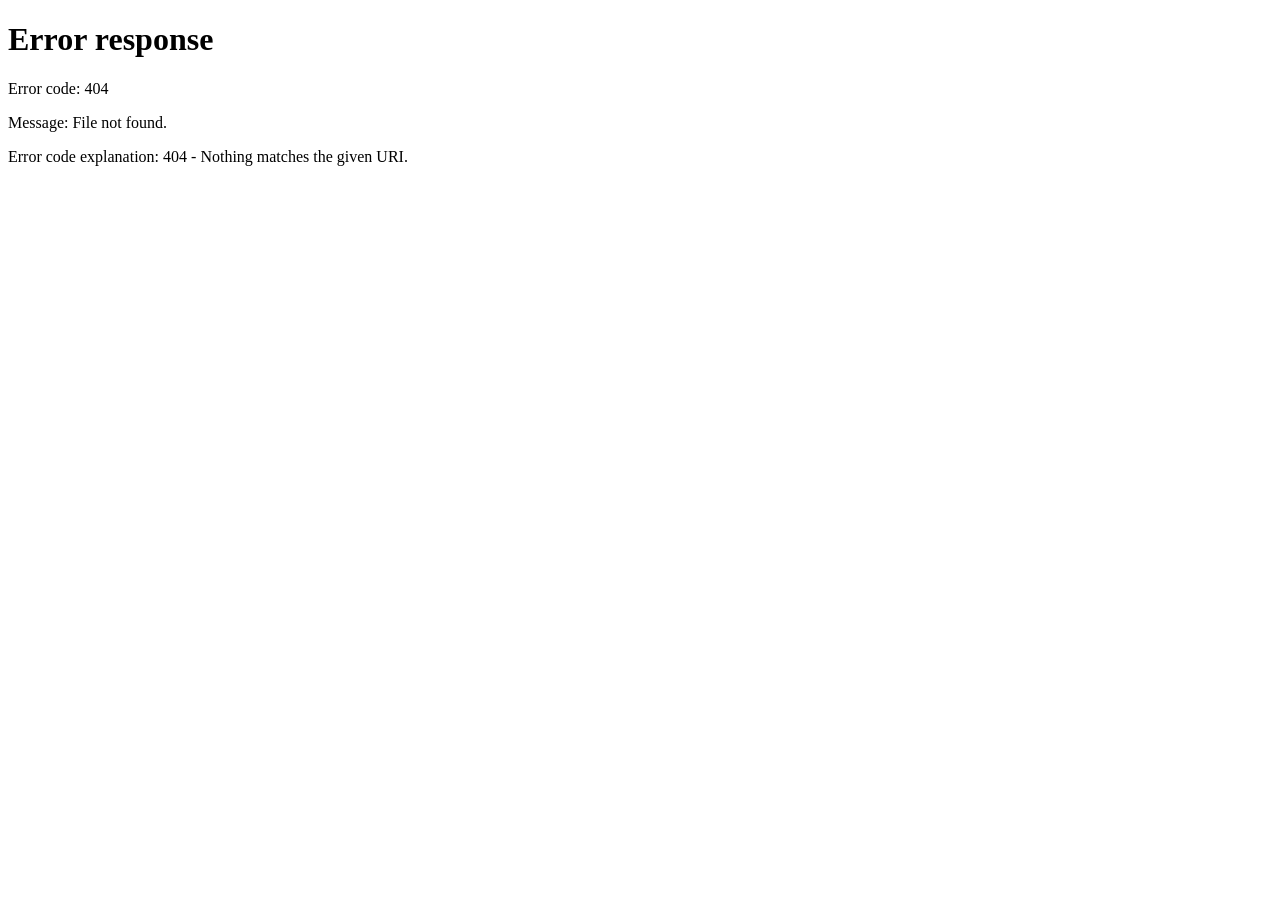
==== resume_optimizer/static/index.html @ 6f5796a1 "初始提交：智简历 · AI 简历优化系统 - FastAPI + MySQL 后端，MiMo/智谱GLM/Ollama 多模型协作 - 简历解析（Word/PDF/OCR）、AI 内容优化、Word " ====
<!DOCTYPE html>
<html lang="zh-CN">
<head>
<meta charset="UTF-8">
<meta name="viewport" content="width=device-width, initial-scale=1.0">
<title>简历星球 - AI 简历优化</title>
<style>
  * { margin: 0; padding: 0; box-sizing: border-box; }
  :root {
    --grad-main: linear-gradient(135deg, #5B5CFF, #9B59B6);
    --grad-blue: linear-gradient(135deg, #4F8DFF, #5B5CFF);
    --accent: #FFA500;
    --bg: #F7F9FC;
    --ink: #1F2933;
    --gray: #6B7280;
    --line: #E8ECF3;
    --card: #FFFFFF;
    --radius: 18px;
  }
  html { scroll-behavior: smooth; }
  body {
    font-family: "Microsoft YaHei", "PingFang SC", "Helvetica Neue", Arial, sans-serif;
    background: linear-gradient(180deg, #F1EEFF 0%, var(--bg) 420px);
    color: var(--ink);
    min-height: 100vh;
  }

  /* ── 背景装饰 ── */
  .bg-decor { position: fixed; inset: 0; z-index: -1; overflow: hidden; pointer-events: none; }
  .blob { position: absolute; border-radius: 50%; filter: blur(70px); opacity: .45; }
  .blob-1 { width: 420px; height: 420px; background: radial-gradient(circle, #FFC66B, transparent 70%); top: -140px; right: -80px; }
  .blob-2 { width: 380px; height: 380px; background: radial-gradient(circle, #B39DFF, transparent 70%); top: 120px; left: -140px; }
  .blob-3 { width: 260px; height: 260px; background: radial-gradient(circle, #7FD4FF, transparent 70%); bottom: 120px; right: 8%; }

  /* ── 顶部导航 ── */
  .navbar { position: sticky; top: 0; z-index: 100; background: rgba(255,255,255,.88); backdrop-filter: blur(14px); border-bottom: 1px solid rgba(232,236,243,.8); }
  .nav-inner { max-width: 1120px; margin: 0 auto; display: flex; align-items: center; justify-content: space-between; padding: 12px 20px; gap: 12px; }
  .logo { display: flex; align-items: center; gap: 11px; text-decoration: none; }
  .logo-mark { width: 42px; height: 42px; border-radius: 14px; background: var(--grad-main); display: flex; align-items: center; justify-content: center; color: #fff; box-shadow: 0 6px 14px rgba(91,92,255,.35); }
  .logo-mark svg { width: 24px; height: 24px; }
  .logo-name { font-size: 19px; font-weight: 800; letter-spacing: 1px; background: var(--grad-main); -webkit-background-clip: text; background-clip: text; -webkit-text-fill-color: transparent; line-height: 1.1; }
  .logo-tag { font-size: 11px; color: var(--gray); }
  .nav-menu { display: flex; gap: 6px; }
  .nav-menu a { text-decoration: none; color: var(--gray); font-size: 14px; font-weight: 500; padding: 8px 13px; border-radius: 999px; transition: .2s; }
  .nav-menu a:hover { color: #5B5CFF; background: #F0EFFF; }
  .nav-actions { display: flex; align-items: center; gap: 10px; }
  .btn-primary { display: inline-flex; align-items: center; gap: 8px; background: var(--grad-main); color: #fff; border: none; border-radius: 999px; padding: 11px 22px; font-size: 14px; font-weight: 700; cursor: pointer; box-shadow: 0 6px 16px rgba(91,92,255,.32); transition: all .2s; font-family: inherit; }
  .btn-primary:hover { transform: translateY(-1px); box-shadow: 0 10px 22px rgba(91,92,255,.4); }
  .btn-primary:disabled { background: #C8C9E8; box-shadow: none; cursor: not-allowed; transform: none; }
  .btn-primary svg { width: 17px; height: 17px; }
  .btn-soft { display: inline-flex; align-items: center; gap: 7px; background: #fff; color: var(--ink); border: 1px solid var(--line); border-radius: 999px; padding: 10px 18px; font-size: 14px; font-weight: 600; cursor: pointer; transition: .2s; font-family: inherit; }
  .btn-soft:hover { border-color: #C7BFFF; color: #5B5CFF; background: #F8F7FF; }
  .avatar { width: 38px; height: 38px; border-radius: 50%; background: var(--grad-blue); color: #fff; display: flex; align-items: center; justify-content: center; font-size: 15px; font-weight: 700; box-shadow: 0 4px 10px rgba(79,141,255,.3); cursor: pointer; }
  .user-chip { display: flex; align-items: center; gap: 8px; }
  .user-name { font-size: 14px; font-weight: 600; color: var(--ink); max-width: 110px; overflow: hidden; text-overflow: ellipsis; white-space: nowrap; }
  .user-logout { border: 1px solid var(--line); background: #fff; color: var(--gray); font-size: 12px; font-weight: 600; padding: 6px 12px; border-radius: 999px; cursor: pointer; transition: .2s; font-family: inherit; }
  .user-logout:hover { border-color: #FFC7C0; color: #E5484D; background: #FFF5F4; }
  @media (max-width: 760px) { .nav-menu { display: none; } }

  .wrap { max-width: 1120px; margin: 0 auto; padding: 0 20px 50px; }

  /* ── 主视觉 ── */
  .hero { text-align: center; padding: 58px 10px 36px; position: relative; }
  .hero .badge { display: inline-flex; align-items: center; gap: 7px; background: #fff; border: 1px solid #E6DFFF; color: #6C5CE7; font-size: 12px; font-weight: 600; padding: 7px 15px; border-radius: 999px; box-shadow: 0 4px 12px rgba(108,92,231,.12); }
  .hero h1 { font-size: 42px; font-weight: 800; letter-spacing: 1px; margin-top: 18px; line-height: 1.25; }
  .hero h1 em { font-style: normal; background: var(--grad-main); -webkit-background-clip: text; background-clip: text; -webkit-text-fill-color: transparent; }
  .hero p { color: var(--gray); font-size: 15px; margin-top: 12px; line-height: 1.8; }
  .hero-btns { display: flex; justify-content: center; gap: 12px; margin-top: 26px; flex-wrap: wrap; }
  .hero .btn-primary { padding: 14px 34px; font-size: 15px; border-radius: 14px; }
  .hero .btn-soft { padding: 13px 28px; border-radius: 14px; }
  .hero-tips { display: flex; justify-content: center; gap: 8px; flex-wrap: wrap; margin-top: 20px; }
  .tip-pill { font-size: 12px; color: #6B7280; background: #fff; border: 1px solid var(--line); padding: 6px 12px; border-radius: 999px; }
  .tip-pill b { color: #5B5CFF; }

  /* ── 功能卡片矩阵 ── */
  .features { display: grid; grid-template-columns: repeat(auto-fit, minmax(220px, 1fr)); gap: 16px; margin: 18px 0 8px; }
  .feature-card { border-radius: 20px; padding: 22px 20px; color: #fff; box-shadow: 0 10px 26px rgba(40,50,90,.16); cursor: pointer; transition: all .22s; position: relative; overflow: hidden; }
  .feature-card::after { content: ""; position: absolute; right: -32px; top: -32px; width: 110px; height: 110px; border-radius: 50%; background: rgba(255,255,255,.14); }
  .feature-card:hover { transform: translateY(-4px); box-shadow: 0 16px 34px rgba(40,50,90,.22); }
  .feature-card.f-purple { background: linear-gradient(135deg, #7B6CF6, #9B59B6); }
  .feature-card.f-blue { background: linear-gradient(135deg, #4F8DFF, #5B5CFF); }
  .feature-card.f-white { background: #fff; color: var(--ink); border: 1px solid var(--line); box-shadow: 0 6px 20px rgba(31,41,51,.06); }
  .feature-card.f-white::after { display: none; }
  .feature-card.f-white .feature-icon { background: var(--primary-light); color: #5B5CFF; }
  .feature-card.f-white h3 { color: var(--ink); }
  .feature-card.f-white p { color: var(--gray); opacity: 1; }
  .feature-card.f-white:hover { box-shadow: 0 14px 30px rgba(31,41,51,.12); }
  .feature-icon { width: 46px; height: 46px; border-radius: 14px; background: rgba(255,255,255,.22); display: flex; align-items: center; justify-content: center; margin-bottom: 14px; }
  .feature-icon svg { width: 24px; height: 24px; }
  .feature-card h3 { font-size: 16px; font-weight: 700; }
  .feature-card p { font-size: 12.5px; opacity: .92; margin-top: 6px; line-height: 1.6; }

  /* ── 区块标题 ── */
  .sec-head { display: flex; align-items: baseline; gap: 10px; margin: 40px 0 16px; }
  .sec-title { font-size: 21px; font-weight: 800; }
  .sec-desc { font-size: 13px; color: var(--gray); }
  .sec-more { margin-left: auto; font-size: 12.5px; color: #5B5CFF; text-decoration: none; font-weight: 600; }

  .panel { background: var(--card); border: 1px solid var(--line); border-radius: var(--radius); box-shadow: 0 4px 18px rgba(31,41,51,.05); padding: 22px; }

  /* ── AI 优化（经历 + 自我评价） ── */
  .opt-modes { display: flex; align-items: center; gap: 10px; flex-wrap: wrap; margin-bottom: 16px; }
  .opt-mode-tip { font-size: 12px; color: var(--gray); line-height: 1.6; }
  .opt-grid { display: grid; grid-template-columns: 1fr 1fr; gap: 16px; }
  @media (max-width: 720px) { .opt-grid { grid-template-columns: 1fr; } }
  .opt-field { display: flex; flex-direction: column; gap: 7px; }
  .opt-field label { font-size: 13px; font-weight: 700; color: var(--ink); }
  .opt-field .opt-sub { font-size: 12px; color: var(--gray); }
  .opt-field textarea { min-height: 150px; }
  .opt-field.small textarea { min-height: 96px; }
  .opt-result { display: none; margin-top: 22px; border: 1px solid var(--line); border-radius: 16px; overflow: hidden; background: #fff; }
  .opt-result.show { display: block; }
  .opt-result-head { display: flex; align-items: center; justify-content: space-between; gap: 10px; padding: 13px 18px; background: #F8F7FF; border-bottom: 1px solid var(--line); font-size: 14px; font-weight: 700; }
  .opt-result-body { padding: 18px; font-size: 13.5px; line-height: 1.8; white-space: pre-wrap; word-break: break-word; color: #374151; max-height: 560px; overflow: auto; }
  .opt-copy { border: 1px solid #DAD4FF; background: #fff; color: #6C5CE7; border-radius: 999px; padding: 6px 14px; font-size: 12.5px; font-weight: 600; cursor: pointer; transition: .2s; font-family: inherit; }
  .opt-copy:hover { background: #EFEBFF; }

  /* ── 模板 ── */
  .tpl-grid { display: grid; grid-template-columns: repeat(auto-fill, minmax(195px, 1fr)); gap: 16px; }
  .tpl-card { border: 2px solid var(--line); border-radius: 16px; background: #fff; cursor: pointer; overflow: hidden; transition: all .2s; position: relative; }
  .tpl-card:hover { border-color: #C7BFFF; transform: translateY(-3px); box-shadow: 0 12px 26px rgba(31,41,51,.12); }
  .tpl-card.selected { border-color: #5B5CFF; box-shadow: 0 10px 26px rgba(91,92,255,.2); }
  .tpl-card.selected::after { content: "✓"; position: absolute; top: 10px; right: 10px; width: 26px; height: 26px; border-radius: 50%; background: var(--grad-main); color: #fff; font-size: 15px; font-weight: 800; display: flex; align-items: center; justify-content: center; box-shadow: 0 3px 8px rgba(91,92,255,.45); z-index: 3; }
  .tpl-preview { display: block; width: 100%; aspect-ratio: 3 / 4; object-fit: cover; object-position: top; background: #F7F8FC; transition: transform .25s; }
  .tpl-card:hover .tpl-preview { transform: scale(1.025); }
  .tpl-body { padding: 11px 13px 12px; border-top: 1px solid var(--line); background: #fff; }
  .tpl-name { font-size: 13.5px; font-weight: 700; color: var(--ink); white-space: nowrap; overflow: hidden; text-overflow: ellipsis; }
  .tpl-color { display: inline-block; width: 10px; height: 10px; border-radius: 50%; margin-right: 6px; vertical-align: -1px; border: 1px solid rgba(0,0,0,.08); }
  .tpl-desc { font-size: 11.5px; color: var(--gray); margin-top: 3px; white-space: nowrap; overflow: hidden; text-overflow: ellipsis; }
  .tpl-empty { color: #9AA4B8; font-size: 13px; padding: 14px 0; }
  .retry-btn { margin-left: 8px; padding: 4px 12px; border: 1px solid #C7BFFF; background: #fff; color: #5B5CFF; border-radius: 999px; cursor: pointer; font-size: 12px; font-family: inherit; }
  .retry-btn:hover { background: #F4F2FF; }
  .tpl-pagination { display: flex; align-items: center; justify-content: center; gap: 7px; margin-top: 16px; flex-wrap: wrap; }
  .tpl-pagination button { min-width: 34px; height: 34px; border: 1px solid var(--line); background: #fff; border-radius: 10px; cursor: pointer; font-size: 13px; color: var(--ink); transition: .2s; font-family: inherit; padding: 0 10px; }
  .tpl-pagination button:hover:not(:disabled):not(.active) { border-color: #5B5CFF; color: #5B5CFF; }
  .tpl-pagination button.active { background: var(--grad-main); color: #fff; border-color: transparent; font-weight: 700; }
  .tpl-pagination button:disabled { opacity: .4; cursor: not-allowed; }
  .tpl-pagination .info { font-size: 12px; color: var(--gray); margin: 0 4px; }
  .tpl-filter { display: flex; flex-wrap: wrap; gap: 7px; margin-bottom: 14px; }
  .tpl-filter button { padding: 6px 14px; border: 1px solid var(--line); background: #fff; border-radius: 999px; font-size: 12.5px; color: var(--gray); cursor: pointer; transition: .2s; font-family: inherit; }
  .tpl-filter button:hover { border-color: #C7BFFF; color: #5B5CFF; }
  .tpl-filter button.active { background: var(--grad-main); color: #fff; border-color: transparent; font-weight: 600; }

  /* ── 模板大图预览弹窗 ── */
  .tpl-modal { display: none; position: fixed; inset: 0; z-index: 999; background: rgba(23,26,38,.62); backdrop-filter: blur(6px); padding: 28px 18px; overflow: auto; }
  .tpl-modal.show { display: flex; align-items: center; justify-content: center; }
  .tpl-modal-box { background: #fff; border-radius: 20px; box-shadow: 0 24px 70px rgba(0,0,0,.35); width: 100%; max-width: 480px; max-height: calc(100vh - 56px); display: flex; flex-direction: column; overflow: hidden; animation: modalIn .22s ease; }
  @keyframes modalIn { from { opacity: 0; transform: translateY(14px) scale(.98); } to { opacity: 1; transform: none; } }
  .tpl-modal-head { display: flex; align-items: center; justify-content: space-between; gap: 12px; padding: 14px 18px; border-bottom: 1px solid var(--line); }
  .tpl-modal-title { font-size: 15px; font-weight: 700; color: var(--ink); overflow: hidden; text-overflow: ellipsis; white-space: nowrap; }
  .tpl-modal-close { width: 30px; height: 30px; flex: none; border: none; background: #F3F4F8; color: #9AA4B8; border-radius: 50%; font-size: 15px; cursor: pointer; transition: .2s; }
  .tpl-modal-close:hover { background: #FFE9E9; color: #D33; }
  .tpl-modal-body { background: #F7F8FC; padding: 18px; overflow-y: auto; flex: 1; min-height: 0; }
  .tpl-modal-img { display: block; max-width: 100%; max-height: calc(100vh - 255px); width: auto; margin: 0 auto; border-radius: 10px; box-shadow: 0 6px 22px rgba(31,41,51,.14); }
  .tpl-modal-foot { display: flex; justify-content: flex-end; gap: 10px; padding: 13px 18px; border-top: 1px solid var(--line); }
  .tpl-modal-tip { user-select: none; }

  /* ── 上传区 ── */
  .grid2 { display: grid; grid-template-columns: 1fr 1fr; gap: 18px; }
  @media (max-width: 720px) { .grid2 { grid-template-columns: 1fr; } }
  .col-label { display: flex; align-items: center; gap: 9px; font-weight: 700; font-size: 15px; margin-bottom: 11px; }
  .col-icon { width: 32px; height: 32px; border-radius: 10px; background: linear-gradient(135deg,#EFEBFF,#E3F0FF); color: #5B5CFF; display: flex; align-items: center; justify-content: center; font-size: 16px; flex: none; }
  .dropzone { border: 2px dashed #C9CDF5; border-radius: 16px; min-height: 158px; background: #FAFBFF; display: flex; flex-direction: column; align-items: center; justify-content: center; gap: 7px; cursor: pointer; padding: 18px; text-align: center; transition: all .2s; }
  .dropzone:hover, .dropzone.dragover { border-color: #5B5CFF; background: #F4F2FF; }
  .dz-icon { width: 50px; height: 50px; border-radius: 15px; background: linear-gradient(135deg,#EFEBFF,#E3F0FF); display: flex; align-items: center; justify-content: center; font-size: 24px; transition: .2s; }
  .dropzone:hover .dz-icon { background: linear-gradient(135deg,#E4DFFF,#CFE4FF); }
  .dz-main { font-size: 14px; font-weight: 700; color: var(--ink); }
  .dz-sub { font-size: 12px; color: var(--gray); }
  .file-chip { display: none; margin-top: 11px; align-items: center; gap: 8px; background: #F0EEFF; border: 1px solid #DAD4FF; color: #5B5CFF; border-radius: 12px; padding: 9px 12px; font-size: 13px; }
  .file-chip.show { display: flex; }
  .file-chip .fname { flex: 1; overflow: hidden; text-overflow: ellipsis; white-space: nowrap; font-weight: 600; }
  .file-chip .rm { cursor: pointer; color: #E5484D; font-weight: 800; font-size: 14px; flex: none; padding: 0 2px; }
  textarea { width: 100%; min-height: 158px; border: 1px solid #DCE1EE; border-radius: 16px; padding: 13px 15px; font-size: 14px; font-family: inherit; resize: vertical; line-height: 1.65; color: var(--ink); transition: border-color .2s, box-shadow .2s; background: #FAFBFF; }
  textarea:focus { outline: none; border-color: #5B5CFF; box-shadow: 0 0 0 3px rgba(91,92,255,.12); background: #fff; }
  .or-divider { display: flex; align-items: center; gap: 10px; margin: 11px 0; color: #9AA4B8; font-size: 12px; }
  .or-divider::before, .or-divider::after { content: ""; flex: 1; height: 1px; background: var(--line); }
  .upload-mini { display: inline-flex; align-items: center; gap: 6px; font-size: 13px; color: #5B5CFF; cursor: pointer; user-select: none; font-weight: 600; padding: 6px 10px; border-radius: 10px; transition: .2s; }
  .upload-mini:hover { background: #F0EFFF; }

  .btn-row { margin-top: 24px; text-align: center; }
  .btn-optimize { display: inline-flex; align-items: center; gap: 9px; background: linear-gradient(135deg,#FFA94D,#FF7A00); color: #fff; border: none; border-radius: 14px; padding: 15px 52px; font-size: 15px; font-weight: 800; letter-spacing: 2px; cursor: pointer; box-shadow: 0 8px 20px rgba(255,138,0,.35); transition: all .2s; font-family: inherit; }
  .btn-optimize:hover { transform: translateY(-1px); box-shadow: 0 12px 26px rgba(255,138,0,.42); }
  .btn-optimize:disabled { background: #E4C9A8; box-shadow: none; cursor: not-allowed; transform: none; }
  .btn-optimize svg { width: 18px; height: 18px; }

  .progress { display: none; margin-top: 18px; text-align: center; font-size: 14px; color: var(--gray); }
  .progress.show { display: block; }
  .spinner { display: inline-block; width: 17px; height: 17px; border: 2px solid #E3DFF7; border-top-color: #5B5CFF; border-radius: 50%; animation: spin .8s linear infinite; vertical-align: -3px; margin-right: 8px; }
  @keyframes spin { to { transform: rotate(360deg); } }
  .progress-dots::after { content: ""; animation: dots 1.4s steps(4, end) infinite; }
  @keyframes dots { 0% { content: ""; } 25% { content: "."; } 50% { content: ".."; } 75% { content: "..."; } }

  /* ── 提示 ── */
  .alert { display: none; align-items: flex-start; gap: 9px; background: #FFF0F0; color: #C03030; border: 1px solid #FFD3D3; border-radius: 14px; padding: 13px 16px; margin: 18px 0; font-size: 14px; }
  .alert.show { display: flex; }
  .warn-banner { display: none; align-items: flex-start; gap: 9px; background: #FFF7E6; color: #92600A; border: 1px solid #FFE2A8; border-radius: 14px; padding: 12px 16px; margin: 16px 0; font-size: 13px; line-height: 1.7; }
  .warn-banner.show { display: flex; }
  .warn-banner ul { margin: 0; padding-left: 18px; }
  .trim-panel { display: none; margin-top: 16px; background: #fff; border: 1px solid #E8ECF3; border-radius: 16px; box-shadow: 0 4px 16px rgba(31,41,51,.05); padding: 18px 20px; }
  .trim-panel.show { display: block; }
  .trim-head { font-size: 15px; font-weight: 700; display: flex; align-items: center; gap: 8px; }
  .trim-sub { font-size: 12px; color: var(--gray); margin: 6px 0 12px; line-height: 1.6; }
  .trim-item { border: 1px solid var(--line); border-radius: 12px; margin-bottom: 10px; overflow: hidden; }
  .trim-item-head { display: flex; align-items: center; gap: 8px; padding: 9px 13px; background: #F8F9FC; font-size: 13px; font-weight: 600; }
  .trim-item-head input { accent-color: #5B5CFF; }
  .trim-bodies { display: grid; grid-template-columns: 1fr 1fr; gap: 0; }
  @media (max-width: 700px) { .trim-bodies { grid-template-columns: 1fr; } }
  .trim-before, .trim-after { padding: 10px 13px; font-size: 12.5px; line-height: 1.7; white-space: pre-wrap; word-break: break-word; max-height: 150px; overflow: auto; }
  .trim-before { border-right: 1px solid var(--line); color: var(--gray); text-decoration: line-through; text-decoration-color: #E5B3B3; }
  .trim-after { color: var(--ink); background: #FAFFFB; }
  .trim-actions { display: flex; gap: 10px; margin-top: 12px; flex-wrap: wrap; }
  .trim-status { font-size: 12px; color: var(--gray); margin-left: auto; align-self: center; }
  .blank-panel { margin-top: 16px; border: 1px dashed #C9BFFF; background: #FBFAFF; border-radius: 16px; padding: 18px; }
  .blank-fields { display: grid; grid-template-columns: 1fr 1fr; gap: 10px; margin-top: 12px; }
  @media (max-width: 640px) { .blank-fields { grid-template-columns: 1fr; } }
  .blank-field { display: flex; flex-direction: column; gap: 5px; }
  .blank-field label { font-size: 12px; color: var(--gray); font-weight: 600; }
  .blank-field input { border: 1px solid var(--line); border-radius: 10px; padding: 9px 12px; font-size: 13px; font-family: inherit; outline: none; transition: .2s; }
  .blank-field input:focus { border-color: #8B7CF6; box-shadow: 0 0 0 3px rgba(108,92,231,.12); }
  .match-card { display: none; margin-top: 16px; background: #fff; border: 1px solid var(--line); border-radius: 16px; box-shadow: 0 4px 16px rgba(31,41,51,.05); padding: 18px 20px; }
  .match-card.show { display: block; }
  .match-top { display: flex; align-items: center; gap: 14px; flex-wrap: wrap; }
  .match-ring { width: 74px; height: 74px; border-radius: 50%; display: flex; align-items: center; justify-content: center; font-size: 18px; font-weight: 800; color: #fff; flex: none; }
  .match-kw { margin-top: 12px; display: flex; flex-wrap: wrap; gap: 6px; }
  .match-kw span { font-size: 12px; padding: 3px 9px; border-radius: 999px; }
  .match-kw .hit { background: #E6F7EE; color: #15803D; }
  .match-kw .miss { background: #FFF0F0; color: #C03030; }
  .match-sug { margin-top: 10px; font-size: 12.5px; color: var(--gray); line-height: 1.7; }
  .toast { position: fixed; left: 50%; bottom: 34px; transform: translateX(-50%) translateY(80px); background: #2A2F3D; color: #fff; font-size: 13px; padding: 11px 20px; border-radius: 999px; box-shadow: 0 10px 28px rgba(0,0,0,.25); opacity: 0; transition: all .3s; z-index: 200; pointer-events: none; }
  .toast.show { opacity: 1; transform: translateX(-50%) translateY(0); }

  /* ── 结果 ── */
  .result { display: none; }
  .result.show { display: block; }
  .result-card { background: #fff; border: 1px solid var(--line); border-radius: 20px; overflow: hidden; box-shadow: 0 6px 24px rgba(31,41,51,.08); }
  .result-head { background: var(--grad-main); color: #fff; padding: 20px 24px; display: flex; align-items: center; justify-content: space-between; flex-wrap: wrap; gap: 12px; }
  .result-head h3 { font-size: 16px; display: flex; align-items: center; gap: 9px; }
  .dl-group { display: flex; gap: 10px; flex-wrap: wrap; }
  .dl-btn { display: inline-flex; align-items: center; gap: 7px; color: #fff; background: rgba(255,255,255,.18); border: 1px solid rgba(255,255,255,.4); padding: 9px 17px; border-radius: 11px; font-size: 13px; font-weight: 600; text-decoration: none; transition: .2s; }
  .dl-btn:hover { background: rgba(255,255,255,.3); transform: translateY(-1px); }
  .dl-btn.word { background: #16A34A; border-color: #16A34A; box-shadow: 0 4px 10px rgba(22,163,74,.3); }
  .dl-btn.word:hover { background: #15803D; }
  .dl-btn.pdf { background: #FF7A00; border-color: #FF7A00; box-shadow: 0 4px 10px rgba(255,122,0,.3); }
  .dl-btn.pdf:hover { background: #E86E00; }
  .dl-hint { font-size: 12px; color: var(--gray); padding: 12px 24px 4px; }
  .tabs { display: flex; gap: 2px; margin: 10px 24px 0; border-bottom: 2px solid var(--line); }
  .tab { padding: 10px 20px; cursor: pointer; font-size: 14px; color: var(--gray); border-bottom: 2px solid transparent; margin-bottom: -2px; transition: .2s; font-weight: 500; }
  .tab:hover { color: #5B5CFF; }
  .tab.active { color: #5B5CFF; border-bottom-color: #5B5CFF; font-weight: 700; }
  .tab-panel { display: none; padding: 18px 24px 24px; }
  .tab-panel.show { display: block; }
  .preview { background: #FAFBFF; border: 1px solid var(--line); border-radius: 13px; padding: 16px; max-height: 400px; overflow: auto; white-space: pre-wrap; word-break: break-word; font-size: 14px; line-height: 1.75; color: #374151; }
  .struct-head { display: flex; flex-wrap: wrap; gap: 16px; background: linear-gradient(135deg,#F4F1FF,#EDF4FF); border: 1px solid #E3DCFF; border-radius: 14px; padding: 13px 17px; margin-bottom: 14px; font-size: 14px; color: #374151; align-items: center; }
  .struct-head .avatar { width: 36px; height: 36px; border-radius: 50%; background: var(--grad-main); color: #fff; display: flex; align-items: center; justify-content: center; font-weight: 800; font-size: 16px; flex: none; }
  .struct-head b { background: var(--grad-main); -webkit-background-clip: text; background-clip: text; -webkit-text-fill-color: transparent; font-size: 16px; }
  .mod-block { border: 1px solid var(--line); border-radius: 12px; margin-bottom: 11px; overflow: hidden; }
  .mod-head { background: #F7F6FD; padding: 8px 14px; font-size: 13px; font-weight: 700; color: var(--ink); border-left: 4px solid #5B5CFF; }
  .mod-body { padding: 11px 14px; font-size: 13px; line-height: 1.75; white-space: pre-wrap; word-break: break-word; color: #444; }
  .mod-empty { color: #B6BFD0; font-size: 13px; padding: 10px 0; }

  .footer { text-align: center; color: #9AA4B8; font-size: 12px; margin-top: 46px; }
</style>
</head>
<body>
<div class="bg-decor">
  <div class="blob blob-1"></div>
  <div class="blob blob-2"></div>
  <div class="blob blob-3"></div>
</div>

<header class="navbar">
  <div class="nav-inner">
    <a class="logo" href="#top" id="top">
      <div class="logo-mark">
        <svg viewBox="0 0 24 24" fill="none" stroke="currentColor" stroke-width="2" stroke-linecap="round" stroke-linejoin="round"><path d="M12 2l2.4 6.1L21 8.5l-4.9 4.3 1.4 6.4L12 15.9l-5.5 3.3 1.4-6.4L3 8.5l6.6-.4z"/></svg>
      </div>
      <div>
        <div class="logo-name">简历星球</div>
        <div class="logo-tag">简历优化系统 · AI 智能优化</div>
      </div>
    </a>
<nav class="nav-menu">
  <a href="#templates">模板中心</a>
  <a href="#optimize">AI 优化</a>
  <a href="/my-resumes" id="myResumesNavLink">我的简历</a>
</nav>
    <div class="nav-actions">
      <button class="btn-primary" id="newBtn">
        <svg viewBox="0 0 24 24" fill="none" stroke="currentColor" stroke-width="2" stroke-linecap="round" stroke-linejoin="round"><path d="M12 5v14M5 12h14"/></svg>
        新建简历
      </button>
      <button class="btn-soft" id="deliverBtn">我的投递</button>
      <div class="user-chip" id="userChip" style="display:none">
        <div class="avatar" id="userAvatar" title="当前账号">?</div>
        <span class="user-name" id="userName"></span>
        <button class="user-logout" id="logoutBtn" title="退出登录">退出</button>
      </div>
    </div>
  </div>
</header>

<div class="wrap">
  <section class="hero">
    <span class="badge">✨ AI 智能简历优化工具</span>
    <h1>快速生成你的<em>专属简历</em></h1>
    <p>粘贴招聘 JD 与简历原文，AI 深度拆解并优化经历与自我评价；再挑一套心仪模板，版式、配色与结构始终保持不变。</p>
    <div class="hero-tips">
      <span class="tip-pill" id="tplCountPill">📄 精选专业模板</span>
      <span class="tip-pill">🎨 版式配色<b>固定不破坏</b></span>
      <span class="tip-pill">⬇ 下载后<b>自由填写</b>内容</span>
    </div>
  </section>

  <section class="features">
    <div class="feature-card f-white" data-target="#optimize">
      <div class="feature-icon"><svg viewBox="0 0 24 24" fill="none" stroke="currentColor" stroke-width="2" stroke-linecap="round" stroke-linejoin="round"><path d="M12 3l1.9 5.7L19.6 10l-5.7 1.9L12 17.6l-1.9-5.7L4.4 10l5.7-1.9z"/></svg></div>
      <h3>AI经历优化</h3>
      <p>JD 全方位拆解 + 经历 STAR 量化改写 + 定制自我评价，匹配岗位职责</p>
    </div>
    <div class="feature-card f-white" data-target="#templates">
      <div class="feature-icon"><svg viewBox="0 0 24 24" fill="none" stroke="currentColor" stroke-width="2" stroke-linecap="round" stroke-linejoin="round"><path d="M21 8l-9-5-9 5 9 5 9-5z"/><path d="M3 8v8l9 5 9-5V8"/><path d="M12 13v8"/></svg></div>
      <h3>丰富性简历</h3>
      <p>提供多种专业模板，渐变和扁平等不同风格，满足简历的美观性排版更规范。</p>
    </div>
    <div class="feature-card f-white" data-target="#templates">
      <div class="feature-icon"><svg viewBox="0 0 24 24" fill="none" stroke="currentColor" stroke-width="2" stroke-linecap="round" stroke-linejoin="round"><path d="M12 3v12m0 0l-4-4m4 4l4-4"/><path d="M4 17v2a2 2 0 0 0 2 2h12a2 2 0 0 0 2-2v-2"/></svg></div>
      <h3>一键导出</h3>
      <p>支持导出为Word和PDF格式这两种常见的文件格式，方便投递和查阅。</p>
    </div>
  </section>

  <div class="sec-head" id="templates">
      <span class="sec-title">免费模板</span>
  </div>
  <div class="panel">
    <div class="tpl-filter" id="tplFilter"></div>
    <div class="tpl-grid" id="tplGrid">
      <div class="tpl-empty">正在加载模板…</div>
    </div>
    <div class="tpl-pagination" id="tplPagination"></div>
  </div>

  <!-- 模板大图预览弹窗 -->
  <div class="tpl-modal" id="tplModal">
    <div class="tpl-modal-box">
      <div class="tpl-modal-head">
        <span class="tpl-modal-title" id="tplModalName">模板预览</span>
        <button class="tpl-modal-close" id="tplModalClose" title="关闭">✕</button>
      </div>
      <div class="tpl-modal-body">
        <img class="tpl-modal-img" id="tplModalImg" src="" alt="模板预览">
      </div>
      <div class="tpl-modal-foot" style="display:flex;flex-direction:column;align-items:center;gap:10px;padding:15px 18px">
        <a class="tpl-modal-dl" id="tplModalDl" href="#" download style="display:inline-flex;align-items:center;gap:6px;border:0;background:linear-gradient(135deg,#7C5CFC,#5B3DF5);color:#fff;border-radius:999px;padding:10px 26px;font-size:13.5px;font-weight:700;text-decoration:none;box-shadow:0 5px 14px rgba(91,92,255,.3)">⬇ 下载模板（Word 原件）</a>
        <div class="tpl-modal-tip" style="font-size:12px;color:#8892A6;line-height:1.75;text-align:center">
          免费模板仅供下载，不提供在线编辑。<br>
          需要边改边导出，请点右上角「＋ 新建简历」进入在线编辑器。
        </div>
      </div>
    </div>
  </div>

  <div class="sec-head" id="optimize">
    <span class="sec-title">简历经历 · 自我评价优化</span>
  </div>
  <div class="panel">
    <div class="opt-modes">
      <span class="opt-mode-tip" id="optModeTip">本地 Ollama（deepseek-r1:1.5b）驱动：JD 拆解 + 经历 STAR 量化改写 + 定制自我评价，数据不出本机</span>
    </div>
    <div class="opt-grid">
      <div class="opt-field">
        <label>① 完整招聘 JD</label>
        <span class="opt-sub">岗位职责 + 任职要求全部粘贴，缺一段匹配度会大幅下降</span>
        <textarea id="jdInput" placeholder="粘贴岗位职责与任职要求全文…"></textarea>
      </div>
      <div class="opt-field">
        <label>② 原始工作 / 实习 / 项目经历</label>
        <span class="opt-sub">尽量写详细，细碎小事也写上，方便提炼数据与工作价值</span>
        <textarea id="expInput" placeholder="按时间顺序粘贴工作/实习/项目经历原文…"></textarea>
      </div>
      <div class="opt-field small">
        <label>③ 原来的自我评价</label>
        <span class="opt-sub">没有可留空，AI 会跳过该部分</span>
        <textarea id="selfInput" placeholder="粘贴原有自我评价（选填）…"></textarea>
      </div>
      <div class="opt-field small">
        <label>④ 补充信息（选填）</label>
        <span class="opt-sub">求职行业（国企/私企/互联网）、应届生/社招、是否转行，文风更贴合</span>
        <textarea id="extraInput" placeholder="例如：私企 · 互联网行业 · 社招…"></textarea>
      </div>
    </div>
    <div class="btn-row">
      <button class="btn-optimize" id="optBtn">
        <svg viewBox="0 0 24 24" fill="none" stroke="currentColor" stroke-width="2" stroke-linecap="round" stroke-linejoin="round"><path d="M12 3l1.9 5.7L19.6 10l-5.7 1.9L12 17.6l-1.9-5.7L4.4 10l5.7-1.9z"/></svg>
        AI 优化经历与自我评价
      </button>
    </div>
    <div class="progress" id="optProgress">
      <span class="spinner"></span><span id="optProgressText">AI 正在深度拆解 JD 并优化…</span><span class="progress-dots"></span>
    </div>
    <div class="opt-result" id="optResult">
      <div class="opt-result-head">
        <span id="optResultTitle">✨ 优化结果</span>
        <button class="opt-copy" id="optCopyBtn">📋 一键复制</button>
      </div>
      <div class="opt-result-body" id="optResultBody"></div>
    </div>
  </div>

  <div class="alert" id="alert"><span>⚠️</span><span id="alertMsg"></span></div>
  <div class="warn-banner" id="warnBanner"><span>💡</span><ul id="warnList"></ul></div>


  <div class="result" id="result">
    <div class="sec-head">
      <span class="sec-title">优化结果</span>
      <span class="sec-desc">预览确认后即可下载</span>
    </div>
    <div class="result-card">
      <div class="result-head">
        <h3>✨ 优化完成</h3>
        <div class="dl-group">
          <a class="dl-btn word" id="dlDocx" href="#" download>⬇ 下载 Word</a>
          <a class="dl-btn pdf" id="dlPdf" href="#" download>⬇ 下载 PDF</a>
        </div>
      </div>
      <div class="dl-hint" id="dlHint">优化完成后可下载 Word 或 PDF（会话 30 分钟内有效）</div>
      <div class="tabs" id="tabs">
        <div class="tab active" id="tabStruct" onclick="switchTab('struct')">优化内容</div>
        <div class="tab" id="tabPreview" onclick="switchTab('preview')">完整预览</div>
      </div>
      <div class="tab-panel show" id="panelStruct">
        <div id="structBody"></div>
      </div>
      <div class="tab-panel" id="panelPreview">
        <div class="preview" id="preview"></div>
      </div>
    </div>
    <div class="match-card" id="matchCard">
      <div class="match-top">
        <div class="match-ring" id="matchRing">--</div>
        <div>
          <div style="font-size:15px;font-weight:700">岗位匹配度</div>
          <div style="font-size:12px;color:var(--gray);margin-top:3px">AI 根据岗位 JD 评估的关键词覆盖情况</div>
        </div>
      </div>
      <div class="match-kw" id="matchKw"></div>
      <div class="match-sug" id="matchSug"></div>
    </div>
    <div class="blank-panel" id="blankPanel" style="display:none">
      <div class="trim-head">✍️ 空白字段补充</div>
      <div class="trim-sub">以下字段在模板中留白，可直接补充后重新生成简历：</div>
      <div class="blank-fields" id="blankFields"></div>
      <div class="trim-actions">
        <button class="btn-soft" id="blankApply">✓ 补充后重新生成</button>
        <span class="trim-status" id="blankStatus"></span>
      </div>
    </div>
  </div>

</div>

<div class="toast" id="toast"></div>

<script>
const $ = (id) => document.getElementById(id);
let selectedTemplateId = null;
let currentUser = null;
let blankFields = null;

// ── 用户登录态 ──
const TOKEN_KEY = "resume_planet_token";
const USER_KEY = "resume_planet_user";
function getToken() {
  return localStorage.getItem(TOKEN_KEY) || "";
}
function authHeaders(extra) {
  const h = Object.assign({}, extra || {});
  const t = getToken();
  if (t) h["Authorization"] = "Bearer " + t;
  return h;
}
function authUrl(url) {
  const t = getToken();
  if (!t) return url;
  return url + (url.indexOf("?") > -1 ? "&" : "?") + "token=" + encodeURIComponent(t);
}
function clearAuth() {
  localStorage.removeItem(TOKEN_KEY);
  localStorage.removeItem(USER_KEY);
}
function applyUser(user) {
  currentUser = user;
  const name = user.nickname || user.account || "用户";
  $("userName").textContent = name;
  $("userAvatar").textContent = name.trim().charAt(0).toUpperCase();
  $("userAvatar").title = user.account || name;
  $("userChip").style.display = "flex";
}
async function checkAuth() {
  const t = getToken();
  if (!t) {
    location.href = "/login";
    return null;
  }
  try {
    const resp = await fetch("/api/me", { headers: authHeaders(), cache: "no-store" });
    if (resp.ok) {
      const user = await resp.json();
      localStorage.setItem(USER_KEY, JSON.stringify(user));
      return user;
    }
  } catch (e) {}
  clearAuth();
  location.href = "/login";
  return null;
}
$("logoutBtn").addEventListener("click", async function() {
  try {
    await fetch("/api/logout", { method: "POST", headers: authHeaders() });
  } catch (e) {}
  clearAuth();
  location.href = "/login";
});

// ── 模板列表 ──
const MODULE_LABELS = {
  summary: "个人优势", work_experience: "工作经历", projects: "项目经历",
  education: "教育背景", skills: "专业技能",
};
const STRUCT_ORDER = ["summary", "work_experience", "projects", "education", "skills"];
const TPL_THUMBS = [
  { cls: "t1", color: "#FFA500", icon: '<svg viewBox="0 0 24 24" fill="none" stroke="#FFA500" stroke-width="2" stroke-linecap="round" stroke-linejoin="round"><path d="M14 2H6a2 2 0 0 0-2 2v16a2 2 0 0 0 2 2h12a2 2 0 0 0 2-2V8z"/><path d="M14 2v6h6"/></svg>' },
  { cls: "t2", color: "#3B82F6", icon: '<svg viewBox="0 0 24 24" fill="none" stroke="#3B82F6" stroke-width="2" stroke-linecap="round" stroke-linejoin="round"><path d="M17 21v-2a4 4 0 0 0-4-4H5a4 4 0 0 0-4 4v2"/><circle cx="9" cy="7" r="4"/><path d="M23 21v-2a4 4 0 0 0-3-3.87"/><path d="M16 3.13a4 4 0 0 1 0 7.75"/></svg>' },
  { cls: "t3", color: "#10B981", icon: '<svg viewBox="0 0 24 24" fill="none" stroke="#10B981" stroke-width="2" stroke-linecap="round" stroke-linejoin="round"><path d="M4 19.5A2.5 2.5 0 0 1 6.5 17H20"/><path d="M6.5 2H20v20H6.5A2.5 2.5 0 0 1 4 19.5v-15A2.5 2.5 0 0 1 6.5 2z"/></svg>' },
  { cls: "t4", color: "#8B5CF6", icon: '<svg viewBox="0 0 24 24" fill="none" stroke="#8B5CF6" stroke-width="2" stroke-linecap="round" stroke-linejoin="round"><path d="M22 19a2 2 0 0 1-2 2H4a2 2 0 0 1-2-2V5a2 2 0 0 1 2-2h5l2 3h9a2 2 0 0 1 2 2z"/></svg>' },
];

// ── 轻提示 ──
let toastTimer = null;
function showToast(msg) {
  const t = $("toast");
  t.textContent = msg;
  t.classList.add("show");
  clearTimeout(toastTimer);
  toastTimer = setTimeout(function() { t.classList.remove("show"); }, 2600);
}

// ── 模板加载 ──
let templateList = [];
let tplPage = 1;
const TPL_PER_PAGE = 8;
let tplFilter = "全部";

async function loadTemplates() {
  // 1) 优先使用服务端注入的模板数据：页面加载即展示，完全不依赖网络请求
  if (window.__TEMPLATES__ && Array.isArray(window.__TEMPLATES__) && window.__TEMPLATES__.length) {
    templateList = window.__TEMPLATES__;
    renderTemplates();
    renderTplFilter();
  } else if (templateList.length) {
    renderTemplates();
    renderTplFilter();
  } else {
    // 2) 兜底：本地缓存
    try {
      const cached = JSON.parse(localStorage.getItem("resume_planet_templates") || "[]");
      if (cached.length) {
        templateList = cached;
        renderTemplates();
        renderTplFilter();
      }
    } catch (e) {}
  }
  // 3) 后台静默刷新（失败不影响已显示的模板，不再报错）
  try {
    const resp = await fetch("/templates", { headers: authHeaders(), cache: "no-store" });
    if (resp.status === 401) {
      clearAuth();
      location.href = "/login";
      return;
    }
    if (resp.ok) {
      const list = await resp.json();
      if (Array.isArray(list)) {
        // 服务端返回空列表（如模板全部删除）时同样同步清空前端缓存
        templateList = list;
        window.__TEMPLATES__ = list;
        try { localStorage.setItem("resume_planet_templates", JSON.stringify(list)); } catch (e) {}
        if (list.length === 0) {
          selectedTemplateId = null;
          tplPage = 1;
        }
        renderTemplates();
        renderTplFilter();
      }
    }
  } catch (e) { /* 静默：保留已展示的模板 */ }
}

// 页面重新获得焦点时自动刷新模板（服务重启完成后自动恢复）
window.addEventListener("focus", function() {
  if (document.visibilityState === "visible") {
    setTimeout(function() {
      if ($("tplGrid").innerHTML.indexOf("tpl-card") < 0) loadTemplates();
    }, 300);
  }
});

function renderMatch(data) {
  const card = $("matchCard");
  const score = parseInt(data && data.match_score, 10);
  if (!data || isNaN(score)) { card.classList.remove("show"); return; }
  $("matchRing").textContent = score + "%";
  const hue = score >= 80 ? "#16A34A" : score >= 60 ? "#F59E0B" : "#DC2626";
  $("matchRing").style.background = "conic-gradient(" + hue + " " + score * 3.6 + "deg, #E5E7EB 0deg)";
  $("matchRing").style.color = "#fff";
  let kw = "";
  (data.matched_keywords || []).forEach(function(k) { kw += '<span class="hit">✓ ' + escapeHtml(k) + '</span>'; });
  (data.missing_keywords || []).forEach(function(k) { kw += '<span class="miss">✗ ' + escapeHtml(k) + '</span>'; });
  $("matchKw").innerHTML = kw;
  const sug = (data.suggestions || []).join("；");
  $("matchSug").innerHTML = sug ? "💡 优化建议：" + escapeHtml(sug) : "";
  card.classList.add("show");
}

function renderTemplates() {
  const grid = $("tplGrid");
  const pill = $("tplCountPill");
  if (pill) pill.innerHTML = "📄 已上架 <b>" + templateList.length + "</b> 套专业模板";
  const filtered = tplFilter === "全部"
    ? templateList
    : templateList.filter(function(t) {
        const cats = (t.config && t.config.category) || [];
        return cats.indexOf(tplFilter) >= 0;
      });
  if (!filtered.length) {
    grid.innerHTML = '<div class="tpl-empty">暂无可用模板，请联系管理员上传</div>';
    $("tplPagination").innerHTML = "";
    return;
  }
  if (selectedTemplateId === null) selectedTemplateId = templateList[0].id;
  const totalPages = Math.max(1, Math.ceil(filtered.length / TPL_PER_PAGE));
  if (tplPage > totalPages) tplPage = totalPages;
  const start = (tplPage - 1) * TPL_PER_PAGE;
  const pageItems = filtered.slice(start, start + TPL_PER_PAGE);
  grid.innerHTML = pageItems.map(function(t, i) {
    const thumb = t.preview_url
      ? '<img class="tpl-preview" src="' + t.preview_url + '" alt="' + t.name + '" loading="lazy">'
      : '<div class="tpl-preview" style="display:flex;align-items:center;justify-content:center;color:#B6BFD0;font-size:13px">暂无预览</div>';
    return '<div class="tpl-card' + (t.id === selectedTemplateId ? " selected" : "") + '" data-id="' + t.id + '">'
      + thumb
      + '<div class="tpl-body">'
      + '<div class="tpl-name">' + (t.config && t.config.primary_color ? '<span class="tpl-color" style="background:' + t.config.primary_color + '"></span>' : "") + t.name + '</div>'
      + '<div class="tpl-desc">' + escapeHtml(t.description || "") + '</div>'
      + '</div></div>';
  }).join("");
  grid.querySelectorAll(".tpl-card").forEach(function(card) {
    card.addEventListener("click", function(ev) {
      grid.querySelectorAll(".tpl-card").forEach(function(c) { c.classList.remove("selected"); });
      card.classList.add("selected");
      selectedTemplateId = parseInt(card.dataset.id, 10);
      // 点击卡片直接打开预览
      const tpl = templateList.find(function(t) { return t.id === selectedTemplateId; });
      if (tpl && tpl.preview_url) {
        $("tplModalName").textContent = tpl.name;
        $("tplModalImg").src = tpl.preview_url;
        $("tplModalImg").alt = tpl.name;
        $("tplModalImg").dataset.tplId = tpl.id;
    $("tplModalDl").href = authUrl("/templates/" + tpl.id + "/download");
        $("tplModal").classList.add("show");
        document.body.style.overflow = "hidden";
      }
    });
  });
  renderPagination(totalPages);
}

function renderPagination(totalPages) {
  const el = $("tplPagination");
  let html = '<button id="tplPrev"' + (tplPage <= 1 ? " disabled" : "") + '>‹ 上一页</button>';
  const shown = tplFilter === "全部" ? templateList.length
    : templateList.filter(function(t) { return ((t.config && t.config.category) || []).indexOf(tplFilter) >= 0; }).length;
  html += '<span class="info">第 ' + tplPage + ' / ' + totalPages + ' 页 · 共 ' + shown + ' 套模板</span>';
  for (let p = 1; p <= totalPages; p++) {
    html += '<button class="' + (p === tplPage ? "active" : "") + '" data-page="' + p + '">' + p + '</button>';
  }
  html += '<button id="tplNext"' + (tplPage >= totalPages ? " disabled" : "") + '>下一页 ›</button>';
  el.innerHTML = html;
  const go = function(p) {
    tplPage = Math.min(Math.max(1, p), totalPages);
    renderTemplates();
  };
  const prev = $("tplPrev");
  if (prev) prev.addEventListener("click", function() { go(tplPage - 1); });
  const next = $("tplNext");
  if (next) next.addEventListener("click", function() { go(tplPage + 1); });
  el.querySelectorAll("button[data-page]").forEach(function(b) {
    b.addEventListener("click", function() { go(parseInt(b.dataset.page, 10)); });
  });
}

function renderTplFilter() {
  const cats = ["全部"];
  templateList.forEach(function(t) {
    (t.config && t.config.category || []).forEach(function(c) {
      if (cats.indexOf(c) < 0) cats.push(c);
    });
  });
  const el = $("tplFilter");
  el.innerHTML = cats.map(function(c) {
    return '<button class="' + (c === tplFilter ? "active" : "") + '" data-cat="' + c + '">' + c + '</button>';
  }).join("");
  el.querySelectorAll("button").forEach(function(b) {
    b.addEventListener("click", function() {
      tplFilter = b.dataset.cat;
      tplPage = 1;
      renderTplFilter();
      renderTemplates();
    });
  });
}

// ── 模板大图预览 ──
function closeTplModal() {
  $("tplModal").classList.remove("show");
  document.body.style.overflow = "";
}

$("tplModalClose").addEventListener("click", closeTplModal);
$("tplModal").addEventListener("click", function(e) {
  if (e.target === $("tplModal")) closeTplModal();
});

function showAlert(msg) {
  const a = $("alert");
  $("alertMsg").textContent = msg;
  a.classList.add("show");
}
function hideAlert() { $("alert").classList.remove("show"); }

function switchTab(name) {
  const isStruct = name === "struct";
  $("tabStruct").classList.toggle("active", isStruct);
  $("tabPreview").classList.toggle("active", !isStruct);
  $("panelStruct").classList.toggle("show", isStruct);
  $("panelPreview").classList.toggle("show", !isStruct);
}

function renderStructured(data) {
  const body = $("structBody");
  if (!data || !data.name) {
    body.innerHTML = '<div class="mod-empty">未提取到结构化内容</div>';
    return;
  }
  const initial = ((data.name || "?").trim().charAt(0) || "?").toUpperCase();
  let html = '<div class="struct-head">'
    + '<span class="avatar">' + initial + '</span>'
    + '<span><b>' + (data.name || "") + '</b></span>'
    + (data.job_title ? '<span>求职意向：' + data.job_title + '</span>' : "")
    + (data.contact ? '<span>' + data.contact + '</span>' : "")
    + '</div>';
  STRUCT_ORDER.forEach(function(key) {
    const val = (data[key] || "").trim();
    if (!val) return;
    html += '<div class="mod-block"><div class="mod-head">' + (MODULE_LABELS[key] || key) + '</div>'
      + '<div class="mod-body">' + escapeHtml(val) + '</div></div>';
  });
  body.innerHTML = html;
}

function escapeHtml(s) {
  return s.replace(/&/g, "&amp;").replace(/</g, "&lt;").replace(/>/g, "&gt;");
}

// ── 滚动引导 ──
function scrollToId(id) {
  const el = $(id);
  if (el) el.scrollIntoView({ behavior: "smooth", block: "start" });
}
function openResumeEditor() {
  // 首页不再把「某个模板」带进编辑器 —— 这里的模板中心只负责下载。
  // 从一个空白简历开始，模板在编辑器内用「更换模板」选。
  window.open('/static/editor.html', '_blank');
}

$("newBtn").addEventListener("click", () => openResumeEditor());
$("deliverBtn").addEventListener("click", () => showToast("投递管理功能即将上线，敬请期待"));
document.querySelectorAll(".feature-card").forEach(function(card) {
  card.addEventListener("click", function() {
    scrollToId(card.dataset.target.slice(1));
  });
});

// ── 会话 ──
let currentSession = null;


// ── 空白字段补充（映射模板） ──
function renderBlankFields(blanks) {
  blankFields = blanks;
  const panel = $("blankPanel");
  if (!blanks || !blanks.length) {
    panel.style.display = "none";
    $("blankStatus").textContent = "";
    return;
  }
  $("blankFields").innerHTML = blanks.map(function(f, i) {
    return '<div class="blank-field"><label>' + escapeHtml(f.label) + '</label>'
      + '<input id="blankIn' + i + '" data-key="' + escapeHtml(f.key) + '"'
      + ' placeholder="点击补充' + escapeHtml(f.label) + '"></div>';
  }).join("");
  $("blankStatus").textContent = "";
  panel.style.display = "block";
}

$("blankApply").addEventListener("click", async function() {
  if (!currentSession || !blankFields) return;
  const overrides = {};
  blankFields.forEach(function(f, i) {
    const inp = $("blankIn" + i);
    if (inp && inp.value.trim()) overrides[f.key] = inp.value.trim();
  });
  if (!Object.keys(overrides).length) {
    $("blankStatus").textContent = "请先补充至少一个字段";
    return;
  }
  const st = $("blankStatus");
  st.textContent = "正在重新生成…";
  const fd = new FormData();
  fd.append("session_id", currentSession);
  fd.append("overrides", JSON.stringify(overrides));
  fd.append("merge_mode", "merge");
  try {
    const resp = await fetch("/optimize/mapped-fill", { method: "POST", headers: authHeaders(), body: fd });
    if (resp.status === 401) { clearAuth(); location.href = "/login"; return; }
    const data = await resp.json();
    if (!resp.ok) throw new Error(data.detail || "重新生成失败");
    currentSession = data.session_id;
    $("preview").textContent = data.optimized_text || "";
    const base = "/download/" + data.session_id;
    $("dlDocx").href = authUrl(base + "?format=docx");
    $("dlPdf").href = authUrl(base + "?format=pdf");
    renderBlankFields(data.mapped_blank_fields || null);
    st.textContent = "已重新生成，可下载最新版本";
    showToast("空白字段已补充并重新生成");
    scrollToId("result");
  } catch (e) {
    st.textContent = "重新生成失败：" + e.message;
  }
});

// ── AI 优化（简历经历 + 自我评价，本地 Ollama 单版本） ──

function copyText(text) {
  if (navigator.clipboard && navigator.clipboard.writeText) {
    return navigator.clipboard.writeText(text).then(function() { return true; }, function() { return false; });
  }
  const ta = document.createElement("textarea");
  ta.value = text;
  document.body.appendChild(ta);
  ta.select();
  let ok = false;
  try { ok = document.execCommand("copy"); } catch (e) { ok = false; }
  document.body.removeChild(ta);
  return Promise.resolve(ok);
}
$("optCopyBtn").addEventListener("click", function() {
  const text = $("optResultBody").textContent || "";
  if (!text) return;
  copyText(text).then(function(ok) {
    showToast(ok ? "已复制到剪贴板" : "复制失败，请手动选择复制");
  });
});

$("optBtn").addEventListener("click", async function() {
  hideAlert();
  const jd = $("jdInput").value.trim();
  const exp = $("expInput").value.trim();
  if (!jd) { showAlert("请先粘贴完整招聘 JD（岗位职责 + 任职要求）"); return; }
  if (!exp) { showAlert("请填写原始工作/实习/项目经历"); return; }
  const btn = $("optBtn");
  btn.disabled = true;
  $("optProgress").classList.add("show");
  $("optProgressText").textContent = "本地 AI 正在拆解 JD 并优化…";
  const fd = new FormData();
  fd.append("jd", jd);
  fd.append("experience", exp);
  fd.append("self_evaluate", $("selfInput").value.trim());
  fd.append("extra", $("extraInput").value.trim());
  try {
    const resp = await fetch("/api/optimize-experience-self", { method: "POST", headers: authHeaders(), body: fd });
    if (resp.status === 401) { clearAuth(); location.href = "/login"; return; }
    const data = await resp.json();
    if (!resp.ok) throw new Error(data.detail || "优化失败");
    $("optResultTitle").textContent = "✨ 优化结果";
    $("optResultBody").textContent = data.text || "";
    $("optResult").classList.add("show");
    showToast("AI 优化完成");
    scrollToId("optResult");
  } catch (e) {
    showAlert("优化失败：" + e.message);
  } finally {
    btn.disabled = false;
    $("optProgress").classList.remove("show");
  }
});

// ── 启动：校验登录态后渲染页面 ──
checkAuth().then(function(user) {
  if (!user) return;
  applyUser(user);
  loadTemplates();
  // 支持 ?modal=模板ID 直接打开模板预览弹窗（测试/分享用）
  const modalParam = new URLSearchParams(location.search).get("modal");
  if (modalParam) {
    const id = parseInt(modalParam, 10);
    if (id && templateList.length) {
      const tpl = templateList.find(function(t) { return t.id === id; });
      if (tpl && tpl.preview_url) {
        $("tplModalName").textContent = tpl.name;
        $("tplModalImg").src = tpl.preview_url;
        $("tplModalImg").alt = tpl.name;
        $("tplModalImg").dataset.tplId = tpl.id;
        $("tplModalDl").href = authUrl("/templates/" + tpl.id + "/download");
        $("tplModal").classList.add("show");
        document.body.style.overflow = "hidden";
      }
    }
  }
});
</script>
</body>
</html>
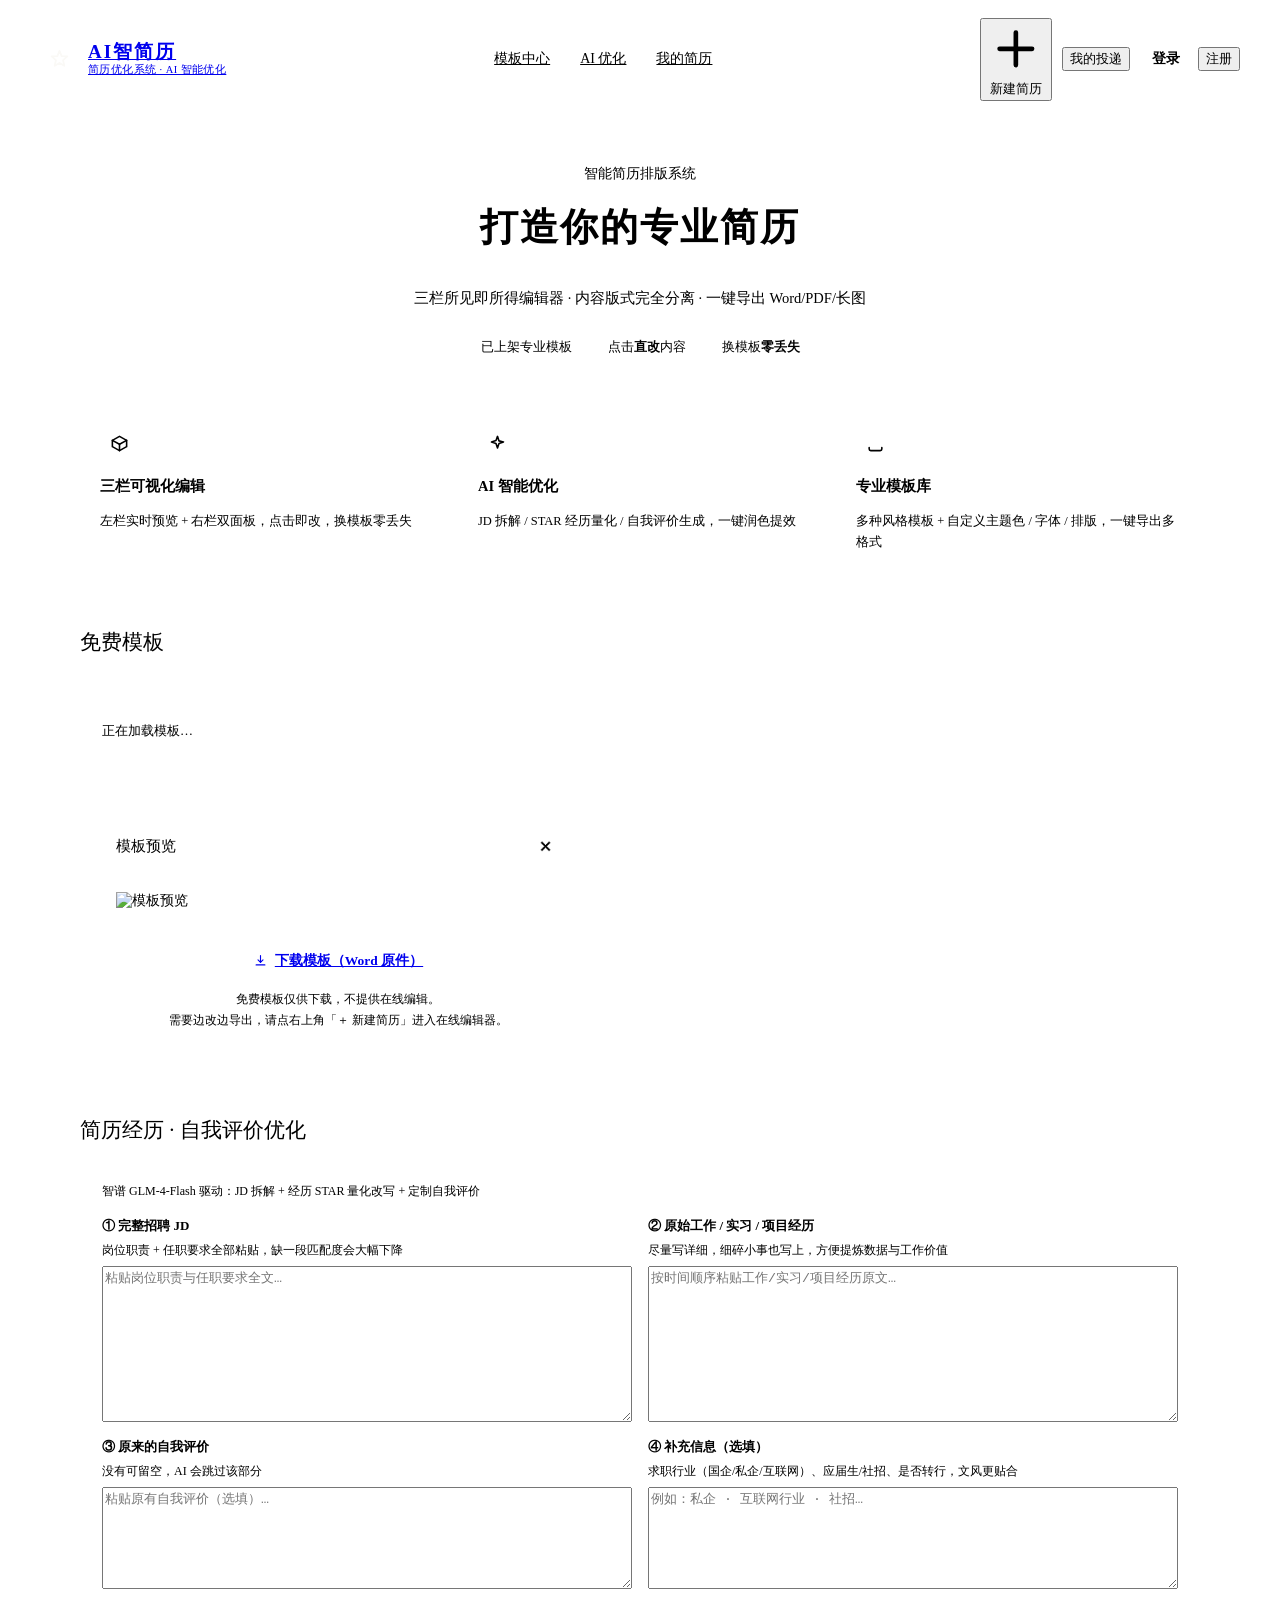
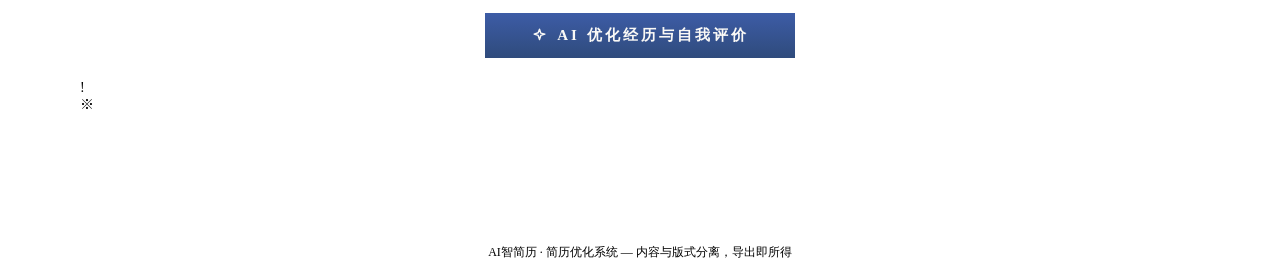
==== commit 1ebf9dfd: "首页游客化改造 + AI 模型切换 GLM-4-Flash + 全站 UI 文案对齐 登录/注册并入首页弹窗： - 首页游客可直接浏览模板中心；未登录点新建简历/AI优化/我的简历/模板下载自动弹登录" ====
--- a/resume_optimizer/static/index.html
+++ b/resume_optimizer/static/index.html
@@ -3,270 +3,220 @@
 <head>
 <meta charset="UTF-8">
 <meta name="viewport" content="width=device-width, initial-scale=1.0">
-<title>简历星球 - AI 简历优化</title>
+<title>AI智简历 - AI 简历优化</title>
+<link rel="stylesheet" href="/static/css/app.css?v=20261005a">
 <style>
-  * { margin: 0; padding: 0; box-sizing: border-box; }
-  :root {
-    --grad-main: linear-gradient(135deg, #5B5CFF, #9B59B6);
-    --grad-blue: linear-gradient(135deg, #4F8DFF, #5B5CFF);
-    --accent: #FFA500;
-    --bg: #F7F9FC;
-    --ink: #1F2933;
-    --gray: #6B7280;
-    --line: #E8ECF3;
-    --card: #FFFFFF;
-    --radius: 18px;
-  }
-  html { scroll-behavior: smooth; }
-  body {
-    font-family: "Microsoft YaHei", "PingFang SC", "Helvetica Neue", Arial, sans-serif;
-    background: linear-gradient(180deg, #F1EEFF 0%, var(--bg) 420px);
-    color: var(--ink);
-    min-height: 100vh;
-  }
-
-  /* ── 背景装饰 ── */
-  .bg-decor { position: fixed; inset: 0; z-index: -1; overflow: hidden; pointer-events: none; }
-  .blob { position: absolute; border-radius: 50%; filter: blur(70px); opacity: .45; }
-  .blob-1 { width: 420px; height: 420px; background: radial-gradient(circle, #FFC66B, transparent 70%); top: -140px; right: -80px; }
-  .blob-2 { width: 380px; height: 380px; background: radial-gradient(circle, #B39DFF, transparent 70%); top: 120px; left: -140px; }
-  .blob-3 { width: 260px; height: 260px; background: radial-gradient(circle, #7FD4FF, transparent 70%); bottom: 120px; right: 8%; }
+  /* 页面私有样式：颜色一律取自 app.css tokens */
+  body { font-size: 14px; }
 
   /* ── 顶部导航 ── */
-  .navbar { position: sticky; top: 0; z-index: 100; background: rgba(255,255,255,.88); backdrop-filter: blur(14px); border-bottom: 1px solid rgba(232,236,243,.8); }
-  .nav-inner { max-width: 1120px; margin: 0 auto; display: flex; align-items: center; justify-content: space-between; padding: 12px 20px; gap: 12px; }
-  .logo { display: flex; align-items: center; gap: 11px; text-decoration: none; }
-  .logo-mark { width: 42px; height: 42px; border-radius: 14px; background: var(--grad-main); display: flex; align-items: center; justify-content: center; color: #fff; box-shadow: 0 6px 14px rgba(91,92,255,.35); }
-  .logo-mark svg { width: 24px; height: 24px; }
-  .logo-name { font-size: 19px; font-weight: 800; letter-spacing: 1px; background: var(--grad-main); -webkit-background-clip: text; background-clip: text; -webkit-text-fill-color: transparent; line-height: 1.1; }
-  .logo-tag { font-size: 11px; color: var(--gray); }
-  .nav-menu { display: flex; gap: 6px; }
-  .nav-menu a { text-decoration: none; color: var(--gray); font-size: 14px; font-weight: 500; padding: 8px 13px; border-radius: 999px; transition: .2s; }
-  .nav-menu a:hover { color: #5B5CFF; background: #F0EFFF; }
+  .nav-inner { max-width: none; margin: 0 auto; display: flex; align-items: center; justify-content: space-between; padding: 10px 32px; gap: 12px; }
+  .logo { display: flex; align-items: center; gap: 10px; }
+  .logo-mark { width: 38px; height: 38px; border-radius: var(--r-md); background: var(--accent-grad); color: #FAF9F6; display: flex; align-items: center; justify-content: center; }
+  .logo-mark svg { width: 21px; height: 21px; }
+  .logo-name { font-family: var(--serif); font-size: 19px; font-weight: 700; letter-spacing: 2px; color: var(--ink); line-height: 1.15; }
+  .logo-tag { font-size: 10.5px; color: var(--ink-3); letter-spacing: .04em; }
+  .nav-menu { display: flex; gap: 4px; }
+  .nav-menu a { color: var(--ink-2); font-size: 14px; padding: 7px 13px; border-radius: var(--r-sm); transition: background-color .15s, color .15s; }
+  .nav-menu a:hover { color: var(--accent); background: var(--accent-soft); }
   .nav-actions { display: flex; align-items: center; gap: 10px; }
-  .btn-primary { display: inline-flex; align-items: center; gap: 8px; background: var(--grad-main); color: #fff; border: none; border-radius: 999px; padding: 11px 22px; font-size: 14px; font-weight: 700; cursor: pointer; box-shadow: 0 6px 16px rgba(91,92,255,.32); transition: all .2s; font-family: inherit; }
-  .btn-primary:hover { transform: translateY(-1px); box-shadow: 0 10px 22px rgba(91,92,255,.4); }
-  .btn-primary:disabled { background: #C8C9E8; box-shadow: none; cursor: not-allowed; transform: none; }
-  .btn-primary svg { width: 17px; height: 17px; }
-  .btn-soft { display: inline-flex; align-items: center; gap: 7px; background: #fff; color: var(--ink); border: 1px solid var(--line); border-radius: 999px; padding: 10px 18px; font-size: 14px; font-weight: 600; cursor: pointer; transition: .2s; font-family: inherit; }
-  .btn-soft:hover { border-color: #C7BFFF; color: #5B5CFF; background: #F8F7FF; }
-  .avatar { width: 38px; height: 38px; border-radius: 50%; background: var(--grad-blue); color: #fff; display: flex; align-items: center; justify-content: center; font-size: 15px; font-weight: 700; box-shadow: 0 4px 10px rgba(79,141,255,.3); cursor: pointer; }
-  .user-chip { display: flex; align-items: center; gap: 8px; }
-  .user-name { font-size: 14px; font-weight: 600; color: var(--ink); max-width: 110px; overflow: hidden; text-overflow: ellipsis; white-space: nowrap; }
-  .user-logout { border: 1px solid var(--line); background: #fff; color: var(--gray); font-size: 12px; font-weight: 600; padding: 6px 12px; border-radius: 999px; cursor: pointer; transition: .2s; font-family: inherit; }
-  .user-logout:hover { border-color: #FFC7C0; color: #E5484D; background: #FFF5F4; }
-  @media (max-width: 760px) { .nav-menu { display: none; } }
+  .avatar { width: 36px; height: 36px; font-size: 15px; }
+  @media (max-width: 760px) {
+    .nav-menu, #deliverBtn { display: none; }
+    .nav-inner { gap: 8px; padding: 10px 12px; }
+    .nav-actions { gap: 6px; }
+    .nav-actions .btn-primary { padding: 8px 14px; font-size: 13px; }
+  }
+  @media (max-width: 560px) {
+    .logo-tag { display: none; }
+  }
 
   .wrap { max-width: 1120px; margin: 0 auto; padding: 0 20px 50px; }
 
-  /* ── 主视觉 ── */
-  .hero { text-align: center; padding: 58px 10px 36px; position: relative; }
-  .hero .badge { display: inline-flex; align-items: center; gap: 7px; background: #fff; border: 1px solid #E6DFFF; color: #6C5CE7; font-size: 12px; font-weight: 600; padding: 7px 15px; border-radius: 999px; box-shadow: 0 4px 12px rgba(108,92,231,.12); }
-  .hero h1 { font-size: 42px; font-weight: 800; letter-spacing: 1px; margin-top: 18px; line-height: 1.25; }
-  .hero h1 em { font-style: normal; background: var(--grad-main); -webkit-background-clip: text; background-clip: text; -webkit-text-fill-color: transparent; }
-  .hero p { color: var(--gray); font-size: 15px; margin-top: 12px; line-height: 1.8; }
-  .hero-btns { display: flex; justify-content: center; gap: 12px; margin-top: 26px; flex-wrap: wrap; }
-  .hero .btn-primary { padding: 14px 34px; font-size: 15px; border-radius: 14px; }
-  .hero .btn-soft { padding: 13px 28px; border-radius: 14px; }
-  .hero-tips { display: flex; justify-content: center; gap: 8px; flex-wrap: wrap; margin-top: 20px; }
-  .tip-pill { font-size: 12px; color: #6B7280; background: #fff; border: 1px solid var(--line); padding: 6px 12px; border-radius: 999px; }
-  .tip-pill b { color: #5B5CFF; }
-
-  /* ── 功能卡片矩阵 ── */
-  .features { display: grid; grid-template-columns: repeat(auto-fit, minmax(220px, 1fr)); gap: 16px; margin: 18px 0 8px; }
-  .feature-card { border-radius: 20px; padding: 22px 20px; color: #fff; box-shadow: 0 10px 26px rgba(40,50,90,.16); cursor: pointer; transition: all .22s; position: relative; overflow: hidden; }
-  .feature-card::after { content: ""; position: absolute; right: -32px; top: -32px; width: 110px; height: 110px; border-radius: 50%; background: rgba(255,255,255,.14); }
-  .feature-card:hover { transform: translateY(-4px); box-shadow: 0 16px 34px rgba(40,50,90,.22); }
-  .feature-card.f-purple { background: linear-gradient(135deg, #7B6CF6, #9B59B6); }
-  .feature-card.f-blue { background: linear-gradient(135deg, #4F8DFF, #5B5CFF); }
-  .feature-card.f-white { background: #fff; color: var(--ink); border: 1px solid var(--line); box-shadow: 0 6px 20px rgba(31,41,51,.06); }
-  .feature-card.f-white::after { display: none; }
-  .feature-card.f-white .feature-icon { background: var(--primary-light); color: #5B5CFF; }
-  .feature-card.f-white h3 { color: var(--ink); }
-  .feature-card.f-white p { color: var(--gray); opacity: 1; }
-  .feature-card.f-white:hover { box-shadow: 0 14px 30px rgba(31,41,51,.12); }
-  .feature-icon { width: 46px; height: 46px; border-radius: 14px; background: rgba(255,255,255,.22); display: flex; align-items: center; justify-content: center; margin-bottom: 14px; }
-  .feature-icon svg { width: 24px; height: 24px; }
-  .feature-card h3 { font-size: 16px; font-weight: 700; }
-  .feature-card p { font-size: 12.5px; opacity: .92; margin-top: 6px; line-height: 1.6; }
+  /* ── 扉页：像一页书的题献 ── */
+  .hero { text-align: center; padding: 54px 10px 30px; }
+  .hero h1 { font-size: 38px; letter-spacing: .05em; margin-top: 20px; line-height: 1.3; text-wrap: balance; }
+  .hero h1 em { font-style: normal; color: var(--accent); }
+  .hero p { color: var(--ink-2); font-size: 14.5px; margin-top: 14px; line-height: 1.95; max-width: 640px; margin-left: auto; margin-right: auto; }
+  .hero-tips { display: flex; justify-content: center; gap: 10px; flex-wrap: wrap; margin-top: 22px; }
+  .tip-pill { font-size: 12.5px; color: var(--ink-2); border: 1px solid var(--line); background: #fff; padding: 5px 13px; border-radius: var(--r-sm); }
+  .tip-pill b { color: var(--ink); font-weight: 600; }
+
+  /* ── 功能入口 ── */
+  .features { display: grid; grid-template-columns: repeat(auto-fit, minmax(220px, 1fr)); gap: 14px; margin: 14px 0 6px; }
+  .feature-card { border: 1px solid var(--line); border-radius: var(--r-lg); padding: 20px; background: var(--card); cursor: pointer; transition: border-color .15s, box-shadow .15s; }
+  .feature-card:hover { border-color: var(--accent-line); box-shadow: var(--shadow-paper); }
+  .feature-icon { width: 38px; height: 38px; border-radius: var(--r-md); background: var(--accent-soft); color: var(--accent); display: flex; align-items: center; justify-content: center; margin-bottom: 12px; }
+  .feature-icon svg { width: 19px; height: 19px; }
+  .feature-card h3 { font-family: var(--sans); font-size: 14.5px; font-weight: 600; color: var(--ink); }
+  .feature-card p { font-size: 12.5px; color: var(--ink-2); margin-top: 5px; line-height: 1.7; }
 
   /* ── 区块标题 ── */
-  .sec-head { display: flex; align-items: baseline; gap: 10px; margin: 40px 0 16px; }
-  .sec-title { font-size: 21px; font-weight: 800; }
-  .sec-desc { font-size: 13px; color: var(--gray); }
-  .sec-more { margin-left: auto; font-size: 12.5px; color: #5B5CFF; text-decoration: none; font-weight: 600; }
-
-  .panel { background: var(--card); border: 1px solid var(--line); border-radius: var(--radius); box-shadow: 0 4px 18px rgba(31,41,51,.05); padding: 22px; }
+  .sec-head { display: flex; align-items: baseline; gap: 12px; margin: 42px 0 16px; }
+  .sec-title { font-size: 21px; color: var(--ink); }
+  .sec-title::after { content: ""; display: inline-block; width: 34px; height: 2px; background: linear-gradient(90deg, var(--accent) 72%, var(--gold) 72%); margin-left: 12px; vertical-align: 6px; }
+  .sec-desc { font-size: 13px; color: var(--ink-3); }
+  .sec-more { margin-left: auto; font-size: 12.5px; font-weight: 600; }
 
   /* ── AI 优化（经历 + 自我评价） ── */
+  .panel { background: var(--card); border: 1px solid var(--line); border-radius: var(--r-lg); box-shadow: var(--shadow-paper); padding: 22px; }
   .opt-modes { display: flex; align-items: center; gap: 10px; flex-wrap: wrap; margin-bottom: 16px; }
-  .opt-mode-tip { font-size: 12px; color: var(--gray); line-height: 1.6; }
+  .opt-mode-tip { font-size: 12px; color: var(--ink-3); line-height: 1.6; }
   .opt-grid { display: grid; grid-template-columns: 1fr 1fr; gap: 16px; }
   @media (max-width: 720px) { .opt-grid { grid-template-columns: 1fr; } }
   .opt-field { display: flex; flex-direction: column; gap: 7px; }
-  .opt-field label { font-size: 13px; font-weight: 700; color: var(--ink); }
-  .opt-field .opt-sub { font-size: 12px; color: var(--gray); }
+  .opt-field label { font-size: 13px; font-weight: 600; color: var(--ink); }
+  .opt-field .opt-sub { font-size: 12px; color: var(--ink-3); font-weight: 400; }
   .opt-field textarea { min-height: 150px; }
   .opt-field.small textarea { min-height: 96px; }
-  .opt-result { display: none; margin-top: 22px; border: 1px solid var(--line); border-radius: 16px; overflow: hidden; background: #fff; }
+  .opt-result { display: none; margin-top: 22px; border: 1px solid var(--line); border-radius: var(--r-md); overflow: hidden; background: #fff; }
   .opt-result.show { display: block; }
-  .opt-result-head { display: flex; align-items: center; justify-content: space-between; gap: 10px; padding: 13px 18px; background: #F8F7FF; border-bottom: 1px solid var(--line); font-size: 14px; font-weight: 700; }
-  .opt-result-body { padding: 18px; font-size: 13.5px; line-height: 1.8; white-space: pre-wrap; word-break: break-word; color: #374151; max-height: 560px; overflow: auto; }
-  .opt-copy { border: 1px solid #DAD4FF; background: #fff; color: #6C5CE7; border-radius: 999px; padding: 6px 14px; font-size: 12.5px; font-weight: 600; cursor: pointer; transition: .2s; font-family: inherit; }
-  .opt-copy:hover { background: #EFEBFF; }
-
-  /* ── 模板 ── */
+  .opt-result-head { display: flex; align-items: center; justify-content: space-between; gap: 10px; padding: 11px 16px; background: var(--paper-deep); border-bottom: 1px solid var(--line); font-size: 14px; font-weight: 600; }
+  .opt-result-body { padding: 18px; font-size: 13.5px; line-height: 1.85; white-space: pre-wrap; word-break: break-word; color: var(--ink-2); max-height: 560px; overflow: auto; }
+  .opt-copy { border: 1px solid var(--line-strong); background: #fff; color: var(--ink-2); border-radius: var(--r-sm); padding: 5px 13px; font-size: 12.5px; font-weight: 600; cursor: pointer; font-family: inherit; display: inline-flex; align-items: center; gap: 5px; transition: color .15s, border-color .15s; }
+  .opt-copy:hover { color: var(--accent); border-color: var(--accent); }
+  .opt-copy svg { width: 13px; height: 13px; }
+
+  /* ── 模板：纸张卡片 ── */
   .tpl-grid { display: grid; grid-template-columns: repeat(auto-fill, minmax(195px, 1fr)); gap: 16px; }
-  .tpl-card { border: 2px solid var(--line); border-radius: 16px; background: #fff; cursor: pointer; overflow: hidden; transition: all .2s; position: relative; }
-  .tpl-card:hover { border-color: #C7BFFF; transform: translateY(-3px); box-shadow: 0 12px 26px rgba(31,41,51,.12); }
-  .tpl-card.selected { border-color: #5B5CFF; box-shadow: 0 10px 26px rgba(91,92,255,.2); }
-  .tpl-card.selected::after { content: "✓"; position: absolute; top: 10px; right: 10px; width: 26px; height: 26px; border-radius: 50%; background: var(--grad-main); color: #fff; font-size: 15px; font-weight: 800; display: flex; align-items: center; justify-content: center; box-shadow: 0 3px 8px rgba(91,92,255,.45); z-index: 3; }
-  .tpl-preview { display: block; width: 100%; aspect-ratio: 3 / 4; object-fit: cover; object-position: top; background: #F7F8FC; transition: transform .25s; }
-  .tpl-card:hover .tpl-preview { transform: scale(1.025); }
-  .tpl-body { padding: 11px 13px 12px; border-top: 1px solid var(--line); background: #fff; }
-  .tpl-name { font-size: 13.5px; font-weight: 700; color: var(--ink); white-space: nowrap; overflow: hidden; text-overflow: ellipsis; }
-  .tpl-color { display: inline-block; width: 10px; height: 10px; border-radius: 50%; margin-right: 6px; vertical-align: -1px; border: 1px solid rgba(0,0,0,.08); }
-  .tpl-desc { font-size: 11.5px; color: var(--gray); margin-top: 3px; white-space: nowrap; overflow: hidden; text-overflow: ellipsis; }
-  .tpl-empty { color: #9AA4B8; font-size: 13px; padding: 14px 0; }
-  .retry-btn { margin-left: 8px; padding: 4px 12px; border: 1px solid #C7BFFF; background: #fff; color: #5B5CFF; border-radius: 999px; cursor: pointer; font-size: 12px; font-family: inherit; }
-  .retry-btn:hover { background: #F4F2FF; }
+  .tpl-card { border: 1px solid var(--line); border-radius: var(--r-lg); background: #fff; cursor: pointer; overflow: hidden; transition: border-color .15s, box-shadow .15s; position: relative; }
+  .tpl-card:hover { border-color: var(--line-strong); box-shadow: var(--shadow-pop); }
+  .tpl-card.selected { border-color: var(--accent); box-shadow: 0 0 0 1px var(--accent), var(--shadow-paper); }
+  .tpl-card.selected::after { content: ""; position: absolute; top: 10px; right: 10px; width: 22px; height: 22px; border-radius: 50%; background: var(--gold) url('data:image/svg+xml;utf8,<svg xmlns="http://www.w3.org/2000/svg" viewBox="0 0 24 24" fill="none" stroke="white" stroke-width="3" stroke-linecap="round" stroke-linejoin="round"><path d="M5 13l4 4L19 7"/></svg>') center/13px no-repeat; z-index: 3; }
+  .tpl-preview { display: block; width: 100%; aspect-ratio: 3 / 4; object-fit: cover; object-position: top; background: var(--paper-deep); }
+  .tpl-body { padding: 10px 13px 11px; border-top: 1px solid var(--line); background: #fff; }
+  .tpl-name { font-size: 13.5px; font-weight: 600; color: var(--ink); white-space: nowrap; overflow: hidden; text-overflow: ellipsis; }
+  .tpl-color { display: inline-block; width: 9px; height: 9px; border-radius: 50%; margin-right: 6px; vertical-align: -1px; border: 1px solid rgba(0,0,0,.1); }
+  .tpl-desc { font-size: 11.5px; color: var(--ink-3); margin-top: 3px; white-space: nowrap; overflow: hidden; text-overflow: ellipsis; }
+  .tpl-empty { font-size: 13px; padding: 14px 0; }
+  .retry-btn { margin-left: 8px; padding: 4px 12px; border: 1px solid var(--line-strong); background: #fff; color: var(--accent); border-radius: var(--r-sm); cursor: pointer; font-size: 12px; font-family: inherit; }
+  .retry-btn:hover { border-color: var(--accent); }
   .tpl-pagination { display: flex; align-items: center; justify-content: center; gap: 7px; margin-top: 16px; flex-wrap: wrap; }
-  .tpl-pagination button { min-width: 34px; height: 34px; border: 1px solid var(--line); background: #fff; border-radius: 10px; cursor: pointer; font-size: 13px; color: var(--ink); transition: .2s; font-family: inherit; padding: 0 10px; }
-  .tpl-pagination button:hover:not(:disabled):not(.active) { border-color: #5B5CFF; color: #5B5CFF; }
-  .tpl-pagination button.active { background: var(--grad-main); color: #fff; border-color: transparent; font-weight: 700; }
+  .tpl-pagination button { min-width: 34px; height: 32px; border: 1px solid var(--line-strong); background: #fff; border-radius: var(--r-sm); cursor: pointer; font-size: 13px; color: var(--ink-2); font-family: inherit; padding: 0 10px; transition: border-color .15s, color .15s; }
+  .tpl-pagination button:hover:not(:disabled):not(.active) { border-color: var(--accent); color: var(--accent); }
+  .tpl-pagination button.active { background: var(--ink); color: var(--paper); border-color: var(--ink); font-weight: 600; }
   .tpl-pagination button:disabled { opacity: .4; cursor: not-allowed; }
-  .tpl-pagination .info { font-size: 12px; color: var(--gray); margin: 0 4px; }
+  .tpl-pagination .info { font-size: 12px; color: var(--ink-3); margin: 0 4px; }
   .tpl-filter { display: flex; flex-wrap: wrap; gap: 7px; margin-bottom: 14px; }
-  .tpl-filter button { padding: 6px 14px; border: 1px solid var(--line); background: #fff; border-radius: 999px; font-size: 12.5px; color: var(--gray); cursor: pointer; transition: .2s; font-family: inherit; }
-  .tpl-filter button:hover { border-color: #C7BFFF; color: #5B5CFF; }
-  .tpl-filter button.active { background: var(--grad-main); color: #fff; border-color: transparent; font-weight: 600; }
+  .tpl-filter button { padding: 5px 14px; border: 1px solid var(--line); background: #fff; border-radius: var(--r-sm); font-size: 12.5px; color: var(--ink-2); cursor: pointer; font-family: inherit; transition: border-color .15s, color .15s, background-color .15s; }
+  .tpl-filter button:hover { border-color: var(--accent-line); color: var(--accent); }
+  .tpl-filter button.active { background: var(--accent-soft); color: var(--accent); border-color: var(--accent-line); font-weight: 600; }
 
   /* ── 模板大图预览弹窗 ── */
-  .tpl-modal { display: none; position: fixed; inset: 0; z-index: 999; background: rgba(23,26,38,.62); backdrop-filter: blur(6px); padding: 28px 18px; overflow: auto; }
-  .tpl-modal.show { display: flex; align-items: center; justify-content: center; }
-  .tpl-modal-box { background: #fff; border-radius: 20px; box-shadow: 0 24px 70px rgba(0,0,0,.35); width: 100%; max-width: 480px; max-height: calc(100vh - 56px); display: flex; flex-direction: column; overflow: hidden; animation: modalIn .22s ease; }
-  @keyframes modalIn { from { opacity: 0; transform: translateY(14px) scale(.98); } to { opacity: 1; transform: none; } }
-  .tpl-modal-head { display: flex; align-items: center; justify-content: space-between; gap: 12px; padding: 14px 18px; border-bottom: 1px solid var(--line); }
-  .tpl-modal-title { font-size: 15px; font-weight: 700; color: var(--ink); overflow: hidden; text-overflow: ellipsis; white-space: nowrap; }
-  .tpl-modal-close { width: 30px; height: 30px; flex: none; border: none; background: #F3F4F8; color: #9AA4B8; border-radius: 50%; font-size: 15px; cursor: pointer; transition: .2s; }
-  .tpl-modal-close:hover { background: #FFE9E9; color: #D33; }
-  .tpl-modal-body { background: #F7F8FC; padding: 18px; overflow-y: auto; flex: 1; min-height: 0; }
-  .tpl-modal-img { display: block; max-width: 100%; max-height: calc(100vh - 255px); width: auto; margin: 0 auto; border-radius: 10px; box-shadow: 0 6px 22px rgba(31,41,51,.14); }
+  .tpl-modal { padding: 28px 18px; overflow: auto; }
+  .tpl-modal-box { max-width: 480px; max-height: calc(100vh - 56px); display: flex; flex-direction: column; overflow: hidden; }
+  .tpl-modal-head { display: flex; align-items: center; justify-content: space-between; gap: 12px; padding: 13px 18px; border-bottom: 1px solid var(--line); }
+  .tpl-modal-title { font-family: var(--serif); font-size: 15px; color: var(--ink); overflow: hidden; text-overflow: ellipsis; white-space: nowrap; }
+  .tpl-modal-close { width: 28px; height: 28px; flex: none; border: 1px solid var(--line); background: #fff; color: var(--ink-3); border-radius: var(--r-sm); font-size: 14px; cursor: pointer; transition: color .15s, border-color .15s; }
+  .tpl-modal-close:hover { color: var(--danger); border-color: var(--danger-line); background: var(--danger-soft); }
+  .tpl-modal-body { background: var(--paper-deep); padding: 18px; overflow-y: auto; flex: 1; min-height: 0; }
+  .tpl-modal-img { display: block; max-width: 100%; max-height: calc(100vh - 255px); width: auto; margin: 0 auto; border-radius: var(--r-sm); border: 1px solid var(--line); box-shadow: var(--shadow-paper); background: #fff; }
   .tpl-modal-foot { display: flex; justify-content: flex-end; gap: 10px; padding: 13px 18px; border-top: 1px solid var(--line); }
   .tpl-modal-tip { user-select: none; }
-
-  /* ── 上传区 ── */
-  .grid2 { display: grid; grid-template-columns: 1fr 1fr; gap: 18px; }
-  @media (max-width: 720px) { .grid2 { grid-template-columns: 1fr; } }
-  .col-label { display: flex; align-items: center; gap: 9px; font-weight: 700; font-size: 15px; margin-bottom: 11px; }
-  .col-icon { width: 32px; height: 32px; border-radius: 10px; background: linear-gradient(135deg,#EFEBFF,#E3F0FF); color: #5B5CFF; display: flex; align-items: center; justify-content: center; font-size: 16px; flex: none; }
-  .dropzone { border: 2px dashed #C9CDF5; border-radius: 16px; min-height: 158px; background: #FAFBFF; display: flex; flex-direction: column; align-items: center; justify-content: center; gap: 7px; cursor: pointer; padding: 18px; text-align: center; transition: all .2s; }
-  .dropzone:hover, .dropzone.dragover { border-color: #5B5CFF; background: #F4F2FF; }
-  .dz-icon { width: 50px; height: 50px; border-radius: 15px; background: linear-gradient(135deg,#EFEBFF,#E3F0FF); display: flex; align-items: center; justify-content: center; font-size: 24px; transition: .2s; }
-  .dropzone:hover .dz-icon { background: linear-gradient(135deg,#E4DFFF,#CFE4FF); }
-  .dz-main { font-size: 14px; font-weight: 700; color: var(--ink); }
-  .dz-sub { font-size: 12px; color: var(--gray); }
-  .file-chip { display: none; margin-top: 11px; align-items: center; gap: 8px; background: #F0EEFF; border: 1px solid #DAD4FF; color: #5B5CFF; border-radius: 12px; padding: 9px 12px; font-size: 13px; }
-  .file-chip.show { display: flex; }
-  .file-chip .fname { flex: 1; overflow: hidden; text-overflow: ellipsis; white-space: nowrap; font-weight: 600; }
-  .file-chip .rm { cursor: pointer; color: #E5484D; font-weight: 800; font-size: 14px; flex: none; padding: 0 2px; }
-  textarea { width: 100%; min-height: 158px; border: 1px solid #DCE1EE; border-radius: 16px; padding: 13px 15px; font-size: 14px; font-family: inherit; resize: vertical; line-height: 1.65; color: var(--ink); transition: border-color .2s, box-shadow .2s; background: #FAFBFF; }
-  textarea:focus { outline: none; border-color: #5B5CFF; box-shadow: 0 0 0 3px rgba(91,92,255,.12); background: #fff; }
-  .or-divider { display: flex; align-items: center; gap: 10px; margin: 11px 0; color: #9AA4B8; font-size: 12px; }
-  .or-divider::before, .or-divider::after { content: ""; flex: 1; height: 1px; background: var(--line); }
-  .upload-mini { display: inline-flex; align-items: center; gap: 6px; font-size: 13px; color: #5B5CFF; cursor: pointer; user-select: none; font-weight: 600; padding: 6px 10px; border-radius: 10px; transition: .2s; }
-  .upload-mini:hover { background: #F0EFFF; }
-
+  .tpl-modal-dl { display: inline-flex; align-items: center; gap: 7px; border-radius: var(--r-md); padding: 9px 22px; font-size: 13.5px; font-weight: 600; }
+  .tpl-modal-dl svg { width: 15px; height: 15px; }
+
+  /* ── AI 优化按钮与进度 ── */
   .btn-row { margin-top: 24px; text-align: center; }
-  .btn-optimize { display: inline-flex; align-items: center; gap: 9px; background: linear-gradient(135deg,#FFA94D,#FF7A00); color: #fff; border: none; border-radius: 14px; padding: 15px 52px; font-size: 15px; font-weight: 800; letter-spacing: 2px; cursor: pointer; box-shadow: 0 8px 20px rgba(255,138,0,.35); transition: all .2s; font-family: inherit; }
-  .btn-optimize:hover { transform: translateY(-1px); box-shadow: 0 12px 26px rgba(255,138,0,.42); }
-  .btn-optimize:disabled { background: #E4C9A8; box-shadow: none; cursor: not-allowed; transform: none; }
-  .btn-optimize svg { width: 18px; height: 18px; }
-
-  .progress { display: none; margin-top: 18px; text-align: center; font-size: 14px; color: var(--gray); }
+  .btn-optimize { display: inline-flex; align-items: center; gap: 9px; background: linear-gradient(180deg, #3D5CA6, #2F4B7C); color: #FAF9F6; border: none; border-radius: var(--r-md); padding: 13px 46px; font-size: 15px; font-weight: 600; letter-spacing: 3px; cursor: pointer; font-family: inherit; transition: background-color .15s; }
+  .btn-optimize:hover { background: linear-gradient(180deg, #34549B, #27406F); }
+  .btn-optimize:disabled { background: #A9B4C4; cursor: not-allowed; }
+  .btn-optimize svg { width: 17px; height: 17px; }
+
+  .progress { display: none; margin-top: 18px; text-align: center; font-size: 13.5px; color: var(--ink-2); }
   .progress.show { display: block; }
-  .spinner { display: inline-block; width: 17px; height: 17px; border: 2px solid #E3DFF7; border-top-color: #5B5CFF; border-radius: 50%; animation: spin .8s linear infinite; vertical-align: -3px; margin-right: 8px; }
-  @keyframes spin { to { transform: rotate(360deg); } }
   .progress-dots::after { content: ""; animation: dots 1.4s steps(4, end) infinite; }
   @keyframes dots { 0% { content: ""; } 25% { content: "."; } 50% { content: ".."; } 75% { content: "..."; } }
 
-  /* ── 提示 ── */
-  .alert { display: none; align-items: flex-start; gap: 9px; background: #FFF0F0; color: #C03030; border: 1px solid #FFD3D3; border-radius: 14px; padding: 13px 16px; margin: 18px 0; font-size: 14px; }
-  .alert.show { display: flex; }
-  .warn-banner { display: none; align-items: flex-start; gap: 9px; background: #FFF7E6; color: #92600A; border: 1px solid #FFE2A8; border-radius: 14px; padding: 12px 16px; margin: 16px 0; font-size: 13px; line-height: 1.7; }
-  .warn-banner.show { display: flex; }
-  .warn-banner ul { margin: 0; padding-left: 18px; }
-  .trim-panel { display: none; margin-top: 16px; background: #fff; border: 1px solid #E8ECF3; border-radius: 16px; box-shadow: 0 4px 16px rgba(31,41,51,.05); padding: 18px 20px; }
+  /* ── 空白字段补充 / 内容修剪 ── */
+  .trim-panel { display: none; margin-top: 16px; background: #fff; border: 1px solid var(--line); border-radius: var(--r-lg); box-shadow: var(--shadow-paper); padding: 18px 20px; }
   .trim-panel.show { display: block; }
-  .trim-head { font-size: 15px; font-weight: 700; display: flex; align-items: center; gap: 8px; }
-  .trim-sub { font-size: 12px; color: var(--gray); margin: 6px 0 12px; line-height: 1.6; }
-  .trim-item { border: 1px solid var(--line); border-radius: 12px; margin-bottom: 10px; overflow: hidden; }
-  .trim-item-head { display: flex; align-items: center; gap: 8px; padding: 9px 13px; background: #F8F9FC; font-size: 13px; font-weight: 600; }
-  .trim-item-head input { accent-color: #5B5CFF; }
-  .trim-bodies { display: grid; grid-template-columns: 1fr 1fr; gap: 0; }
-  @media (max-width: 700px) { .trim-bodies { grid-template-columns: 1fr; } }
-  .trim-before, .trim-after { padding: 10px 13px; font-size: 12.5px; line-height: 1.7; white-space: pre-wrap; word-break: break-word; max-height: 150px; overflow: auto; }
-  .trim-before { border-right: 1px solid var(--line); color: var(--gray); text-decoration: line-through; text-decoration-color: #E5B3B3; }
-  .trim-after { color: var(--ink); background: #FAFFFB; }
-  .trim-actions { display: flex; gap: 10px; margin-top: 12px; flex-wrap: wrap; }
-  .trim-status { font-size: 12px; color: var(--gray); margin-left: auto; align-self: center; }
-  .blank-panel { margin-top: 16px; border: 1px dashed #C9BFFF; background: #FBFAFF; border-radius: 16px; padding: 18px; }
+  .trim-head { font-size: 15px; font-weight: 600; display: flex; align-items: center; gap: 8px; }
+  .trim-sub { font-size: 12px; color: var(--ink-2); margin: 6px 0 12px; line-height: 1.6; }
+  .trim-actions { display: flex; gap: 10px; margin-top: 12px; flex-wrap: wrap; align-items: center; }
+  .trim-status { font-size: 12px; color: var(--ink-3); }
+  .blank-panel { margin-top: 16px; border: 1px dashed var(--line-strong); background: #FDFCFA; border-radius: var(--r-lg); padding: 18px; }
   .blank-fields { display: grid; grid-template-columns: 1fr 1fr; gap: 10px; margin-top: 12px; }
   @media (max-width: 640px) { .blank-fields { grid-template-columns: 1fr; } }
   .blank-field { display: flex; flex-direction: column; gap: 5px; }
-  .blank-field label { font-size: 12px; color: var(--gray); font-weight: 600; }
-  .blank-field input { border: 1px solid var(--line); border-radius: 10px; padding: 9px 12px; font-size: 13px; font-family: inherit; outline: none; transition: .2s; }
-  .blank-field input:focus { border-color: #8B7CF6; box-shadow: 0 0 0 3px rgba(108,92,231,.12); }
-  .match-card { display: none; margin-top: 16px; background: #fff; border: 1px solid var(--line); border-radius: 16px; box-shadow: 0 4px 16px rgba(31,41,51,.05); padding: 18px 20px; }
+  .blank-field label { font-size: 12px; color: var(--ink-2); font-weight: 600; }
+
+  /* ── 岗位匹配度 ── */
+  .match-card { display: none; margin-top: 16px; background: #fff; border: 1px solid var(--line); border-radius: var(--r-lg); box-shadow: var(--shadow-paper); padding: 18px 20px; }
   .match-card.show { display: block; }
   .match-top { display: flex; align-items: center; gap: 14px; flex-wrap: wrap; }
-  .match-ring { width: 74px; height: 74px; border-radius: 50%; display: flex; align-items: center; justify-content: center; font-size: 18px; font-weight: 800; color: #fff; flex: none; }
+  .match-ring { width: 72px; height: 72px; border-radius: 50%; display: flex; align-items: center; justify-content: center; font-size: 17px; font-weight: 700; color: #fff; flex: none; font-variant-numeric: tabular-nums; }
   .match-kw { margin-top: 12px; display: flex; flex-wrap: wrap; gap: 6px; }
-  .match-kw span { font-size: 12px; padding: 3px 9px; border-radius: 999px; }
-  .match-kw .hit { background: #E6F7EE; color: #15803D; }
-  .match-kw .miss { background: #FFF0F0; color: #C03030; }
-  .match-sug { margin-top: 10px; font-size: 12.5px; color: var(--gray); line-height: 1.7; }
-  .toast { position: fixed; left: 50%; bottom: 34px; transform: translateX(-50%) translateY(80px); background: #2A2F3D; color: #fff; font-size: 13px; padding: 11px 20px; border-radius: 999px; box-shadow: 0 10px 28px rgba(0,0,0,.25); opacity: 0; transition: all .3s; z-index: 200; pointer-events: none; }
-  .toast.show { opacity: 1; transform: translateX(-50%) translateY(0); }
-
-  /* ── 结果 ── */
+  .match-kw span { font-size: 12px; padding: 3px 9px; border-radius: var(--r-sm); }
+  .match-kw .hit { background: var(--success-soft); color: var(--success); }
+  .match-kw .miss { background: var(--danger-soft); color: var(--danger); }
+  .match-sug { margin-top: 10px; font-size: 12.5px; color: var(--ink-2); line-height: 1.7; }
+
+  /* ── 优化结果 ── */
   .result { display: none; }
   .result.show { display: block; }
-  .result-card { background: #fff; border: 1px solid var(--line); border-radius: 20px; overflow: hidden; box-shadow: 0 6px 24px rgba(31,41,51,.08); }
-  .result-head { background: var(--grad-main); color: #fff; padding: 20px 24px; display: flex; align-items: center; justify-content: space-between; flex-wrap: wrap; gap: 12px; }
-  .result-head h3 { font-size: 16px; display: flex; align-items: center; gap: 9px; }
+  .result-card { background: #fff; border: 1px solid var(--line); border-radius: var(--r-lg); overflow: hidden; box-shadow: var(--shadow-paper); }
+  .result-head { background: var(--paper-deep); border-bottom: 1px solid var(--line); padding: 16px 22px; display: flex; align-items: center; justify-content: space-between; flex-wrap: wrap; gap: 12px; }
+  .result-head h3 { font-size: 16px; display: flex; align-items: center; gap: 8px; }
   .dl-group { display: flex; gap: 10px; flex-wrap: wrap; }
-  .dl-btn { display: inline-flex; align-items: center; gap: 7px; color: #fff; background: rgba(255,255,255,.18); border: 1px solid rgba(255,255,255,.4); padding: 9px 17px; border-radius: 11px; font-size: 13px; font-weight: 600; text-decoration: none; transition: .2s; }
-  .dl-btn:hover { background: rgba(255,255,255,.3); transform: translateY(-1px); }
-  .dl-btn.word { background: #16A34A; border-color: #16A34A; box-shadow: 0 4px 10px rgba(22,163,74,.3); }
-  .dl-btn.word:hover { background: #15803D; }
-  .dl-btn.pdf { background: #FF7A00; border-color: #FF7A00; box-shadow: 0 4px 10px rgba(255,122,0,.3); }
-  .dl-btn.pdf:hover { background: #E86E00; }
-  .dl-hint { font-size: 12px; color: var(--gray); padding: 12px 24px 4px; }
-  .tabs { display: flex; gap: 2px; margin: 10px 24px 0; border-bottom: 2px solid var(--line); }
-  .tab { padding: 10px 20px; cursor: pointer; font-size: 14px; color: var(--gray); border-bottom: 2px solid transparent; margin-bottom: -2px; transition: .2s; font-weight: 500; }
-  .tab:hover { color: #5B5CFF; }
-  .tab.active { color: #5B5CFF; border-bottom-color: #5B5CFF; font-weight: 700; }
+  .dl-btn { display: inline-flex; align-items: center; gap: 7px; background: #fff; border: 1px solid var(--line-strong); color: var(--ink); padding: 8px 16px; border-radius: var(--r-md); font-size: 13px; font-weight: 600; transition: border-color .15s, background-color .15s; }
+  .dl-btn:hover { border-color: var(--accent); color: var(--accent); }
+  .dl-btn svg { width: 15px; height: 15px; }
+  .dl-btn.word svg { color: var(--success); }
+  .dl-btn.pdf svg { color: var(--danger); }
+  .dl-hint { font-size: 12px; color: var(--ink-3); padding: 12px 24px 4px; }
+  .tabs { display: flex; gap: 2px; margin: 10px 24px 0; border-bottom: 1px solid var(--line); }
+  .tab { padding: 10px 18px; cursor: pointer; font-size: 14px; color: var(--ink-2); border-bottom: 2px solid transparent; margin-bottom: -1px; transition: color .15s, border-color .15s; }
+  .tab:hover { color: var(--accent); }
+  .tab.active { color: var(--accent); border-bottom-color: var(--accent); font-weight: 600; }
   .tab-panel { display: none; padding: 18px 24px 24px; }
   .tab-panel.show { display: block; }
-  .preview { background: #FAFBFF; border: 1px solid var(--line); border-radius: 13px; padding: 16px; max-height: 400px; overflow: auto; white-space: pre-wrap; word-break: break-word; font-size: 14px; line-height: 1.75; color: #374151; }
-  .struct-head { display: flex; flex-wrap: wrap; gap: 16px; background: linear-gradient(135deg,#F4F1FF,#EDF4FF); border: 1px solid #E3DCFF; border-radius: 14px; padding: 13px 17px; margin-bottom: 14px; font-size: 14px; color: #374151; align-items: center; }
-  .struct-head .avatar { width: 36px; height: 36px; border-radius: 50%; background: var(--grad-main); color: #fff; display: flex; align-items: center; justify-content: center; font-weight: 800; font-size: 16px; flex: none; }
-  .struct-head b { background: var(--grad-main); -webkit-background-clip: text; background-clip: text; -webkit-text-fill-color: transparent; font-size: 16px; }
-  .mod-block { border: 1px solid var(--line); border-radius: 12px; margin-bottom: 11px; overflow: hidden; }
-  .mod-head { background: #F7F6FD; padding: 8px 14px; font-size: 13px; font-weight: 700; color: var(--ink); border-left: 4px solid #5B5CFF; }
-  .mod-body { padding: 11px 14px; font-size: 13px; line-height: 1.75; white-space: pre-wrap; word-break: break-word; color: #444; }
-  .mod-empty { color: #B6BFD0; font-size: 13px; padding: 10px 0; }
-
-  .footer { text-align: center; color: #9AA4B8; font-size: 12px; margin-top: 46px; }
+  .preview { background: var(--paper); border: 1px solid var(--line); border-radius: var(--r-md); padding: 16px; max-height: 400px; overflow: auto; white-space: pre-wrap; word-break: break-word; font-size: 14px; line-height: 1.8; color: var(--ink-2); }
+  .struct-head { display: flex; flex-wrap: wrap; gap: 14px; background: var(--paper-deep); border: 1px solid var(--line); border-radius: var(--r-md); padding: 12px 16px; margin-bottom: 14px; font-size: 14px; color: var(--ink-2); align-items: center; }
+  .struct-head .avatar { width: 36px; height: 36px; font-size: 16px; }
+  .struct-head b { color: var(--ink); font-size: 16px; }
+  .mod-block { border: 1px solid var(--line); border-radius: var(--r-md); margin-bottom: 11px; overflow: hidden; }
+  .mod-head { background: var(--paper-deep); padding: 8px 14px; font-size: 13px; font-weight: 600; color: var(--ink); border-left: 3px solid var(--accent); }
+  .mod-body { padding: 11px 14px; font-size: 13px; line-height: 1.8; white-space: pre-wrap; word-break: break-word; color: var(--ink-2); }
+  .mod-empty { color: var(--ink-3); font-size: 13px; padding: 10px 0; }
+
+  .footer { text-align: center; color: var(--ink-3); font-size: 12px; margin-top: 48px; padding-top: 18px; border-top: 1px solid var(--line); }
+
+  /* ── 游客登录 / 注册弹窗 ── */
+  .btn-ghost { background: transparent; border: none; color: var(--ink-2); font-size: 14px; font-weight: 600; padding: 9px 12px; border-radius: var(--r-md); cursor: pointer; font-family: inherit; transition: color .15s, background-color .15s; }
+  .btn-ghost:hover { color: var(--accent); background: var(--accent-soft); }
+  .guest-actions { display: flex; align-items: center; gap: 6px; }
+  .auth-mask { position: fixed; inset: 0; z-index: 220; background: rgba(28,25,23,.5); backdrop-filter: blur(3px); display: none; align-items: center; justify-content: center; padding: 20px; }
+  .auth-mask.show { display: flex; }
+  .auth-card { position: relative; width: 400px; max-width: 100%; background: var(--card); border: 1px solid var(--line); border-radius: 14px; box-shadow: var(--shadow-pop); padding: 30px 32px 26px; animation: umIn .18s ease; max-height: calc(100vh - 40px); overflow: auto; }
+  .auth-close { position: absolute; top: 14px; right: 14px; width: 30px; height: 30px; border: 1px solid var(--line); background: #fff; color: var(--ink-3); border-radius: var(--r-sm); font-size: 13px; cursor: pointer; transition: color .15s, border-color .15s, background-color .15s; }
+  .auth-close:hover { color: var(--danger); border-color: var(--danger-line); background: var(--danger-soft); }
+  .auth-panel { display: none; }
+  .auth-panel.active { display: block; }
+  .auth-title { font-family: var(--serif); font-size: 22px; font-weight: 700; color: var(--ink); letter-spacing: .03em; }
+  .auth-sub { color: var(--ink-2); font-size: 12.5px; margin-top: 7px; line-height: 1.7; }
+  .auth-form { margin-top: 20px; }
+  .auth-form .field { margin-bottom: 14px; }
+  .auth-form .field label { display: block; font-size: 12.5px; margin-bottom: 6px; }
+  .auth-form .field-label-row { display: flex; align-items: center; justify-content: space-between; margin-bottom: 6px; }
+  .auth-form .field-label-row label { margin-bottom: 0; }
+  .auth-form .input { height: 42px; }
+  .forgot { color: var(--accent); font-size: 12px; font-weight: 600; cursor: pointer; }
+  .forgot:hover { color: var(--accent-strong); text-decoration: underline; }
+  .pw-box { position: relative; }
+  .pw-box .input { padding-right: 44px; }
+  .pw-eye { position: absolute; right: 5px; top: 50%; transform: translateY(-50%); width: 32px; height: 32px; border: none; background: transparent; color: var(--ink-3); cursor: pointer; border-radius: var(--r-sm); display: flex; align-items: center; justify-content: center; transition: color .15s, background-color .15s; }
+  .pw-eye:hover { color: var(--accent); background: var(--accent-soft); }
+  .pw-eye svg { width: 17px; height: 17px; }
+  .pw-eye .i-off { display: none; }
+  .pw-eye.revealed .i-on { display: none; }
+  .pw-eye.revealed .i-off { display: block; }
+  .auth-submit { width: 100%; height: 44px; letter-spacing: 6px; text-indent: 6px; font-size: 15px; margin-top: 4px; }
+  .switch-line { text-align: center; color: var(--ink-2); font-size: 13px; margin-top: 18px; }
+  .switch-line a { font-weight: 700; cursor: pointer; }
 </style>
 </head>
 <body>
-<div class="bg-decor">
-  <div class="blob blob-1"></div>
-  <div class="blob blob-2"></div>
-  <div class="blob blob-3"></div>
-</div>
 
 <header class="navbar">
   <div class="nav-inner">
@@ -275,7 +225,7 @@
         <svg viewBox="0 0 24 24" fill="none" stroke="currentColor" stroke-width="2" stroke-linecap="round" stroke-linejoin="round"><path d="M12 2l2.4 6.1L21 8.5l-4.9 4.3 1.4 6.4L12 15.9l-5.5 3.3 1.4-6.4L3 8.5l6.6-.4z"/></svg>
       </div>
       <div>
-        <div class="logo-name">简历星球</div>
+        <div class="logo-name">AI智简历</div>
         <div class="logo-tag">简历优化系统 · AI 智能优化</div>
       </div>
     </a>
@@ -290,10 +240,41 @@
         新建简历
       </button>
       <button class="btn-soft" id="deliverBtn">我的投递</button>
-      <div class="user-chip" id="userChip" style="display:none">
-        <div class="avatar" id="userAvatar" title="当前账号">?</div>
-        <span class="user-name" id="userName"></span>
-        <button class="user-logout" id="logoutBtn" title="退出登录">退出</button>
+      <div class="guest-actions" id="guestActions" style="display:none">
+        <button class="btn-ghost" id="navLoginBtn">登录</button>
+        <button class="btn-primary" id="navRegBtn">注册</button>
+      </div>
+      <div class="user-menu" id="userMenu" style="display:none">
+        <button class="avatar avatar-btn" id="userAvatar" title="个人中心" aria-haspopup="true" aria-expanded="false">?</button>
+        <div class="um-panel" id="umPanel" hidden>
+          <div class="um-head">
+            <div class="avatar um-avatar" id="umAvatar">?</div>
+            <div>
+              <div class="um-name" id="umName">用户</div>
+              <div class="um-account" id="umAccount"></div>
+            </div>
+          </div>
+          <div class="um-list">
+            <button class="um-item" data-um="profile">
+              <svg viewBox="0 0 24 24" fill="none" stroke="currentColor" stroke-width="1.8" stroke-linecap="round" stroke-linejoin="round"><circle cx="12" cy="8" r="4"/><path d="M4 21c0-4 3.6-6.5 8-6.5s8 2.5 8 6.5"/></svg>
+              个人信息
+            </button>
+            <button class="um-item" data-um="security">
+              <svg viewBox="0 0 24 24" fill="none" stroke="currentColor" stroke-width="1.8" stroke-linecap="round" stroke-linejoin="round"><path d="M12 2l8 3.5V11c0 5-3.4 8.6-8 11-4.6-2.4-8-6-8-11V5.5z"/><path d="M9.5 11.5l2 2 3.5-3.5"/></svg>
+              账号与安全
+            </button>
+            <button class="um-item" data-um="settings">
+              <svg viewBox="0 0 24 24" fill="none" stroke="currentColor" stroke-width="1.8" stroke-linecap="round" stroke-linejoin="round"><circle cx="12" cy="12" r="3"/><path d="M19.4 15a1.7 1.7 0 0 0 .34 1.87l.06.06a2 2 0 1 1-2.83 2.83l-.06-.06a1.7 1.7 0 0 0-1.87-.34 1.7 1.7 0 0 0-1 1.55V21a2 2 0 1 1-4 0v-.09a1.7 1.7 0 0 0-1-1.55 1.7 1.7 0 0 0-1.87.34l-.06.06a2 2 0 1 1-2.83-2.83l.06-.06a1.7 1.7 0 0 0 .34-1.87 1.7 1.7 0 0 0-1.55-1H3a2 2 0 1 1 0-4h.09a1.7 1.7 0 0 0 1.55-1 1.7 1.7 0 0 0-.34-1.87l-.06-.06a2 2 0 1 1 2.83-2.83l.06.06a1.7 1.7 0 0 0 1.87.34h.09a1.7 1.7 0 0 0 1-1.55V3a2 2 0 1 1 4 0v.09a1.7 1.7 0 0 0 1 1.55h.09a1.7 1.7 0 0 0 1.87-.34l.06-.06a2 2 0 1 1 2.83 2.83l-.06.06a1.7 1.7 0 0 0-.34 1.87v.09a1.7 1.7 0 0 0 1.55 1H21a2 2 0 1 1 0 4h-.09a1.7 1.7 0 0 0-1.55 1z"/></svg>
+              设置
+            </button>
+          </div>
+          <div class="um-foot">
+            <button class="um-item um-danger" id="logoutBtn">
+              <svg viewBox="0 0 24 24" fill="none" stroke="currentColor" stroke-width="1.8" stroke-linecap="round" stroke-linejoin="round"><path d="M9 21H5a2 2 0 0 1-2-2V5a2 2 0 0 1 2-2h4"/><path d="M16 17l5-5-5-5"/><path d="M21 12H9"/></svg>
+              退出登录
+            </button>
+          </div>
+        </div>
       </div>
     </div>
   </div>
@@ -301,31 +282,31 @@
 
 <div class="wrap">
   <section class="hero">
-    <span class="badge">✨ AI 智能简历优化工具</span>
-    <h1>快速生成你的<em>专属简历</em></h1>
-    <p>粘贴招聘 JD 与简历原文，AI 深度拆解并优化经历与自我评价；再挑一套心仪模板，版式、配色与结构始终保持不变。</p>
+    <span class="badge">智能简历排版系统</span>
+    <h1>打造你的<em>专业简历</em></h1>
+    <p>三栏所见即所得编辑器 · 内容版式完全分离 · 一键导出 Word/PDF/长图</p>
     <div class="hero-tips">
-      <span class="tip-pill" id="tplCountPill">📄 精选专业模板</span>
-      <span class="tip-pill">🎨 版式配色<b>固定不破坏</b></span>
-      <span class="tip-pill">⬇ 下载后<b>自由填写</b>内容</span>
+      <span class="tip-pill" id="tplCountPill">已上架专业模板</span>
+      <span class="tip-pill">点击<b>直改</b>内容</span>
+      <span class="tip-pill">换模板<b>零丢失</b></span>
     </div>
   </section>
 
   <section class="features">
+    <div class="feature-card f-white" data-target="#templates">
+      <div class="feature-icon"><svg viewBox="0 0 24 24" fill="none" stroke="currentColor" stroke-width="2" stroke-linecap="round" stroke-linejoin="round"><path d="M21 8l-9-5-9 5 9 5 9-5z"/><path d="M3 8v8l9 5 9-5V8"/><path d="M12 13v8"/></svg></div>
+      <h3>三栏可视化编辑</h3>
+      <p>左栏实时预览 + 右栏双面板，点击即改，换模板零丢失</p>
+    </div>
     <div class="feature-card f-white" data-target="#optimize">
       <div class="feature-icon"><svg viewBox="0 0 24 24" fill="none" stroke="currentColor" stroke-width="2" stroke-linecap="round" stroke-linejoin="round"><path d="M12 3l1.9 5.7L19.6 10l-5.7 1.9L12 17.6l-1.9-5.7L4.4 10l5.7-1.9z"/></svg></div>
-      <h3>AI经历优化</h3>
-      <p>JD 全方位拆解 + 经历 STAR 量化改写 + 定制自我评价，匹配岗位职责</p>
+      <h3>AI 智能优化</h3>
+      <p>JD 拆解 / STAR 经历量化 / 自我评价生成，一键润色提效</p>
     </div>
     <div class="feature-card f-white" data-target="#templates">
-      <div class="feature-icon"><svg viewBox="0 0 24 24" fill="none" stroke="currentColor" stroke-width="2" stroke-linecap="round" stroke-linejoin="round"><path d="M21 8l-9-5-9 5 9 5 9-5z"/><path d="M3 8v8l9 5 9-5V8"/><path d="M12 13v8"/></svg></div>
-      <h3>丰富性简历</h3>
-      <p>提供多种专业模板，渐变和扁平等不同风格，满足简历的美观性排版更规范。</p>
-    </div>
-    <div class="feature-card f-white" data-target="#templates">
-      <div class="feature-icon"><svg viewBox="0 0 24 24" fill="none" stroke="currentColor" stroke-width="2" stroke-linecap="round" stroke-linejoin="round"><path d="M12 3v12m0 0l-4-4m4 4l4-4"/><path d="M4 17v2a2 2 0 0 0 2 2h12a2 2 0 0 0 2-2v-2"/></svg></div>
-      <h3>一键导出</h3>
-      <p>支持导出为Word和PDF格式这两种常见的文件格式，方便投递和查阅。</p>
+      <div class="feature-icon"><svg viewBox="0 0 24 24" fill="none" stroke="currentColor" stroke-width="2" stroke-linecap="round" stroke-linejoin="round"><path d="M4 17v2a2 2 0 0 0 2 2h12a2 2 0 0 0 2-2v-2"/></svg></div>
+      <h3>专业模板库</h3>
+      <p>多种风格模板 + 自定义主题色 / 字体 / 排版，一键导出多格式</p>
     </div>
   </section>
 
@@ -351,8 +332,11 @@
         <img class="tpl-modal-img" id="tplModalImg" src="" alt="模板预览">
       </div>
       <div class="tpl-modal-foot" style="display:flex;flex-direction:column;align-items:center;gap:10px;padding:15px 18px">
-        <a class="tpl-modal-dl" id="tplModalDl" href="#" download style="display:inline-flex;align-items:center;gap:6px;border:0;background:linear-gradient(135deg,#7C5CFC,#5B3DF5);color:#fff;border-radius:999px;padding:10px 26px;font-size:13.5px;font-weight:700;text-decoration:none;box-shadow:0 5px 14px rgba(91,92,255,.3)">⬇ 下载模板（Word 原件）</a>
-        <div class="tpl-modal-tip" style="font-size:12px;color:#8892A6;line-height:1.75;text-align:center">
+        <a class="tpl-modal-dl btn-primary" id="tplModalDl" href="#" download>
+          <svg viewBox="0 0 24 24" fill="none" stroke="currentColor" stroke-width="1.8" stroke-linecap="round" stroke-linejoin="round"><path d="M12 4v11m0 0l-4-4m4 4l4-4"/><path d="M5 19h14"/></svg>
+          下载模板（Word 原件）
+        </a>
+        <div class="tpl-modal-tip" style="font-size:12px;color:var(--ink-3);line-height:1.75;text-align:center">
           免费模板仅供下载，不提供在线编辑。<br>
           需要边改边导出，请点右上角「＋ 新建简历」进入在线编辑器。
         </div>
@@ -365,7 +349,7 @@
   </div>
   <div class="panel">
     <div class="opt-modes">
-      <span class="opt-mode-tip" id="optModeTip">本地 Ollama（deepseek-r1:1.5b）驱动：JD 拆解 + 经历 STAR 量化改写 + 定制自我评价，数据不出本机</span>
+      <span class="opt-mode-tip" id="optModeTip">智谱 GLM-4-Flash 驱动：JD 拆解 + 经历 STAR 量化改写 + 定制自我评价</span>
     </div>
     <div class="opt-grid">
       <div class="opt-field">
@@ -400,15 +384,18 @@
     </div>
     <div class="opt-result" id="optResult">
       <div class="opt-result-head">
-        <span id="optResultTitle">✨ 优化结果</span>
-        <button class="opt-copy" id="optCopyBtn">📋 一键复制</button>
+        <span id="optResultTitle">优化结果</span>
+        <button class="opt-copy" id="optCopyBtn">
+          <svg viewBox="0 0 24 24" fill="none" stroke="currentColor" stroke-width="1.8" stroke-linecap="round" stroke-linejoin="round"><rect x="9" y="9" width="12" height="12" rx="2"/><path d="M5 15H4a2 2 0 0 1-2-2V4a2 2 0 0 1 2-2h9a2 2 0 0 1 2 2v1"/></svg>
+          一键复制
+        </button>
       </div>
       <div class="opt-result-body" id="optResultBody"></div>
     </div>
   </div>
 
-  <div class="alert" id="alert"><span>⚠️</span><span id="alertMsg"></span></div>
-  <div class="warn-banner" id="warnBanner"><span>💡</span><ul id="warnList"></ul></div>
+  <div class="alert" id="alert"><span aria-hidden="true">!</span><span id="alertMsg"></span></div>
+  <div class="warn-banner" id="warnBanner"><span aria-hidden="true">※</span><ul id="warnList"></ul></div>
 
 
   <div class="result" id="result">
@@ -418,10 +405,16 @@
     </div>
     <div class="result-card">
       <div class="result-head">
-        <h3>✨ 优化完成</h3>
+        <h3>优化完成</h3>
         <div class="dl-group">
-          <a class="dl-btn word" id="dlDocx" href="#" download>⬇ 下载 Word</a>
-          <a class="dl-btn pdf" id="dlPdf" href="#" download>⬇ 下载 PDF</a>
+          <a class="dl-btn word" id="dlDocx" href="#" download>
+            <svg viewBox="0 0 24 24" fill="none" stroke="currentColor" stroke-width="1.8" stroke-linecap="round" stroke-linejoin="round"><path d="M14 2H6a2 2 0 0 0-2 2v16a2 2 0 0 0 2 2h12a2 2 0 0 0 2-2V8z"/><path d="M14 2v6h6"/><path d="M12 12v6m0 0l-2.5-2.5M12 18l2.5-2.5"/></svg>
+            下载 Word
+          </a>
+          <a class="dl-btn pdf" id="dlPdf" href="#" download>
+            <svg viewBox="0 0 24 24" fill="none" stroke="currentColor" stroke-width="1.8" stroke-linecap="round" stroke-linejoin="round"><path d="M14 2H6a2 2 0 0 0-2 2v16a2 2 0 0 0 2 2h12a2 2 0 0 0 2-2V8z"/><path d="M14 2v6h6"/><path d="M12 12v6m0 0l-2.5-2.5M12 18l2.5-2.5"/></svg>
+            下载 PDF
+          </a>
         </div>
       </div>
       <div class="dl-hint" id="dlHint">优化完成后可下载 Word 或 PDF（会话 30 分钟内有效）</div>
@@ -441,14 +434,14 @@
         <div class="match-ring" id="matchRing">--</div>
         <div>
           <div style="font-size:15px;font-weight:700">岗位匹配度</div>
-          <div style="font-size:12px;color:var(--gray);margin-top:3px">AI 根据岗位 JD 评估的关键词覆盖情况</div>
+          <div style="font-size:12px;color:var(--ink-3);margin-top:3px">AI 根据岗位 JD 评估的关键词覆盖情况</div>
         </div>
       </div>
       <div class="match-kw" id="matchKw"></div>
       <div class="match-sug" id="matchSug"></div>
     </div>
     <div class="blank-panel" id="blankPanel" style="display:none">
-      <div class="trim-head">✍️ 空白字段补充</div>
+      <div class="trim-head">空白字段补充</div>
       <div class="trim-sub">以下字段在模板中留白，可直接补充后重新生成简历：</div>
       <div class="blank-fields" id="blankFields"></div>
       <div class="trim-actions">
@@ -460,6 +453,77 @@
 
 </div>
 
+<footer class="footer">AI智简历 · 简历优化系统 — 内容与版式分离，导出即所得</footer>
+
+<!-- ─── 登录 / 注册弹窗 ─── -->
+<div class="auth-mask" id="authMask">
+  <div class="auth-card">
+    <button class="auth-close" id="authClose" title="关闭" aria-label="关闭">✕</button>
+    <!-- 登录 -->
+    <div class="auth-panel active" id="authPanelLogin">
+      <div class="auth-title">账号登录</div>
+      <div class="auth-sub">登录后使用 AI 优化、在线编辑与简历导出</div>
+      <form class="auth-form" id="authLoginForm" novalidate>
+        <div class="form-error" id="authLoginError"></div>
+        <div class="field">
+          <label for="authLoginAccount">手机号/邮箱</label>
+          <input class="input" id="authLoginAccount" type="text" placeholder="手机号/邮箱" autocomplete="username">
+        </div>
+        <div class="field">
+          <div class="field-label-row"><label for="authLoginPwd">密码</label><a class="forgot" id="authForgotBtn">忘记密码？</a></div>
+          <div class="pw-box">
+            <input class="input" id="authLoginPwd" type="password" placeholder="请输入密码" autocomplete="current-password">
+            <button type="button" class="pw-eye" data-target="authLoginPwd" title="显示/隐藏密码" aria-label="显示或隐藏密码">
+              <svg class="i-on" viewBox="0 0 24 24" fill="none" stroke="currentColor" stroke-width="1.8" stroke-linecap="round" stroke-linejoin="round"><path d="M2 12s3.5-7 10-7 10 7 10 7-3.5 7-10 7-10-7-10-7z"/><circle cx="12" cy="12" r="3"/></svg>
+              <svg class="i-off" viewBox="0 0 24 24" fill="none" stroke="currentColor" stroke-width="1.8" stroke-linecap="round" stroke-linejoin="round"><path d="M2 12s3.5-7 10-7 10 7 10 7-3.5 7-10 7-10-7-10-7z"/><circle cx="12" cy="12" r="3"/><path d="M4 4l16 16"/></svg>
+            </button>
+          </div>
+        </div>
+        <button class="btn-primary auth-submit" id="authLoginBtn" type="submit">登 录</button>
+      </form>
+      <div class="switch-line">还没有账号？<a id="authToRegister">立即注册</a></div>
+    </div>
+    <!-- 注册 -->
+    <div class="auth-panel" id="authPanelRegister">
+      <div class="auth-title">创建账号</div>
+      <div class="auth-sub">注册后可保存简历草稿，随时编辑与下载</div>
+      <form class="auth-form" id="authRegisterForm" novalidate>
+        <div class="form-error" id="authRegisterError"></div>
+        <div class="field">
+          <label for="authRegAccount">手机号/邮箱</label>
+          <input class="input" id="authRegAccount" type="text" placeholder="手机号/邮箱" autocomplete="username">
+        </div>
+        <div class="field">
+          <label for="authRegNick">昵称（选填）</label>
+          <input class="input" id="authRegNick" type="text" placeholder="你的昵称" autocomplete="nickname">
+        </div>
+        <div class="field">
+          <label for="authRegPwd">密码</label>
+          <div class="pw-box">
+            <input class="input" id="authRegPwd" type="password" placeholder="至少 6 位" autocomplete="new-password">
+            <button type="button" class="pw-eye" data-target="authRegPwd" title="显示/隐藏密码" aria-label="显示或隐藏密码">
+              <svg class="i-on" viewBox="0 0 24 24" fill="none" stroke="currentColor" stroke-width="1.8" stroke-linecap="round" stroke-linejoin="round"><path d="M2 12s3.5-7 10-7 10 7 10 7-3.5 7-10 7-10-7-10-7z"/><circle cx="12" cy="12" r="3"/></svg>
+              <svg class="i-off" viewBox="0 0 24 24" fill="none" stroke="currentColor" stroke-width="1.8" stroke-linecap="round" stroke-linejoin="round"><path d="M2 12s3.5-7 10-7 10 7 10 7-3.5 7-10 7-10-7-10-7z"/><circle cx="12" cy="12" r="3"/><path d="M4 4l16 16"/></svg>
+            </button>
+          </div>
+        </div>
+        <div class="field">
+          <label for="authRegPwd2">确认密码</label>
+          <div class="pw-box">
+            <input class="input" id="authRegPwd2" type="password" placeholder="再次输入密码" autocomplete="new-password">
+            <button type="button" class="pw-eye" data-target="authRegPwd2" title="显示/隐藏密码" aria-label="显示或隐藏密码">
+              <svg class="i-on" viewBox="0 0 24 24" fill="none" stroke="currentColor" stroke-width="1.8" stroke-linecap="round" stroke-linejoin="round"><path d="M2 12s3.5-7 10-7 10 7 10 7-3.5 7-10 7-10-7-10-7z"/><circle cx="12" cy="12" r="3"/></svg>
+              <svg class="i-off" viewBox="0 0 24 24" fill="none" stroke="currentColor" stroke-width="1.8" stroke-linecap="round" stroke-linejoin="round"><path d="M2 12s3.5-7 10-7 10 7 10 7-3.5 7-10 7-10-7-10-7z"/><circle cx="12" cy="12" r="3"/><path d="M4 4l16 16"/></svg>
+            </button>
+          </div>
+        </div>
+        <button class="btn-primary auth-submit" id="authRegisterBtn" type="submit">注 册</button>
+      </form>
+      <div class="switch-line">已有账号？<a id="authToLogin">立即登录</a></div>
+    </div>
+  </div>
+</div>
+
 <div class="toast" id="toast"></div>
 
 <script>
@@ -492,17 +556,22 @@
 function applyUser(user) {
   currentUser = user;
   const name = user.nickname || user.account || "用户";
-  $("userName").textContent = name;
-  $("userAvatar").textContent = name.trim().charAt(0).toUpperCase();
-  $("userAvatar").title = user.account || name;
-  $("userChip").style.display = "flex";
+  const initial = name.trim().charAt(0).toUpperCase();
+  $("userAvatar").textContent = initial;
+  $("umAvatar").textContent = initial;
+  $("umName").textContent = name;
+  $("umAccount").textContent = user.account || "";
+  $("userMenu").style.display = "block";
+  $("guestActions").style.display = "none";
+}
+function applyGuest() {
+  currentUser = null;
+  $("userMenu").style.display = "none";
+  $("guestActions").style.display = "flex";
 }
 async function checkAuth() {
   const t = getToken();
-  if (!t) {
-    location.href = "/login";
-    return null;
-  }
+  if (!t) { applyGuest(); return null; }
   try {
     const resp = await fetch("/api/me", { headers: authHeaders(), cache: "no-store" });
     if (resp.ok) {
@@ -512,7 +581,7 @@
     }
   } catch (e) {}
   clearAuth();
-  location.href = "/login";
+  applyGuest();
   return null;
 }
 $("logoutBtn").addEventListener("click", async function() {
@@ -520,8 +589,163 @@
     await fetch("/api/logout", { method: "POST", headers: authHeaders() });
   } catch (e) {}
   clearAuth();
-  location.href = "/login";
+  location.href = "/";
 });
+
+// ── 登录 / 注册弹窗 ──
+const AUTH = (function () {
+  const mask = $("authMask");
+  const pLogin = $("authPanelLogin"), pReg = $("authPanelRegister");
+  let pendingAction = null;   // 登录成功后要续做的动作
+  // ?next= 支持：从编辑器/我的简历被拦下的用户，登录后回到原页面（仅允许站内相对路径）
+  let authNext = new URLSearchParams(location.search).get("next");
+  if (authNext && !/^\/(?!\/)/.test(authNext)) authNext = null;
+  function setMode(mode) {
+    pLogin.classList.toggle("active", mode === "login");
+    pReg.classList.toggle("active", mode === "register");
+  }
+  function open(mode, after) {
+    setMode(mode === "register" ? "register" : "login");
+    hideErr($("authLoginError")); hideErr($("authRegisterError"));
+    pendingAction = after || null;
+    mask.classList.add("show");
+    document.body.style.overflow = "hidden";
+    setTimeout(function () {
+      const f = (mode === "register") ? $("authRegAccount") : $("authLoginAccount");
+      if (f) f.focus();
+    }, 60);
+  }
+  function close() {
+    mask.classList.remove("show");
+    document.body.style.overflow = "";
+    pendingAction = null;
+  }
+  function hideErr(box) { box.classList.remove("show"); }
+  function showErr(box, msg) { box.textContent = msg; box.classList.add("show"); }
+  function markInput(input, ok) { input.classList.toggle("error", !ok); return ok; }
+  const PHONE_RE = /^1\d{10}$/, EMAIL_RE = /^[\w.+-]+@[\w.-]+\.\w+$/;
+  function validAccount(s) { return PHONE_RE.test(s) || EMAIL_RE.test(s); }
+  async function api(path, body) {
+    const resp = await fetch(path, { method: "POST", headers: { "Content-Type": "application/json" }, body: JSON.stringify(body) });
+    const data = await resp.json().catch(function () { return {}; });
+    if (!resp.ok) throw new Error(data.detail || "请求失败，请稍后重试");
+    return data;
+  }
+  function afterAuth(user) {
+    applyUser(user);
+    loadTemplates();
+    close();
+    if (authNext) { location.href = authNext; return; }
+    if (pendingAction) { const a = pendingAction; pendingAction = null; a(); }
+  }
+
+  $("navLoginBtn").addEventListener("click", function () { open("login"); });
+  $("navRegBtn").addEventListener("click", function () { open("register"); });
+  $("authClose").addEventListener("click", close);
+  mask.addEventListener("click", function (e) { if (e.target === mask) close(); });
+  document.addEventListener("keydown", function (e) { if (e.key === "Escape" && mask.classList.contains("show")) close(); });
+  $("authToRegister").addEventListener("click", function () { hideErr($("authLoginError")); setMode("register"); });
+  $("authToLogin").addEventListener("click", function () { hideErr($("authRegisterError")); setMode("login"); });
+  $("authForgotBtn").addEventListener("click", function () { showToast("请联系管理员协助重置密码"); });
+
+  $("authLoginForm").addEventListener("submit", async function (e) {
+    e.preventDefault();
+    hideErr($("authLoginError"));
+    const account = $("authLoginAccount").value.trim().toLowerCase();
+    const pwd = $("authLoginPwd").value;
+    let ok = true;
+    ok = markInput($("authLoginAccount"), account.length > 0) && ok;
+    ok = markInput($("authLoginPwd"), pwd.length > 0) && ok;
+    if (!ok) { showErr($("authLoginError"), "请填写账号和密码"); return; }
+    const btn = $("authLoginBtn"); btn.disabled = true; btn.textContent = "登录中…";
+    try {
+      const data = await api("/api/login", { account: account, password: pwd });
+      localStorage.setItem(TOKEN_KEY, data.token);
+      localStorage.setItem(USER_KEY, JSON.stringify(data.user));
+      showToast("欢迎回来，" + (data.user.nickname || account));
+      afterAuth(data.user);
+    } catch (err) {
+      showErr($("authLoginError"), err.message);
+    } finally {
+      btn.disabled = false; btn.textContent = "登 录";
+    }
+  });
+
+  $("authRegisterForm").addEventListener("submit", async function (e) {
+    e.preventDefault();
+    hideErr($("authRegisterError"));
+    const account = $("authRegAccount").value.trim().toLowerCase();
+    const nick = $("authRegNick").value.trim();
+    const pwd = $("authRegPwd").value;
+    const pwd2 = $("authRegPwd2").value;
+    let ok = true;
+    ok = markInput($("authRegAccount"), account.length > 0) && ok;
+    ok = markInput($("authRegPwd"), pwd.length > 0) && ok;
+    ok = markInput($("authRegPwd2"), pwd2.length > 0) && ok;
+    if (!ok) { showErr($("authRegisterError"), "请完整填写注册信息"); return; }
+    if (!validAccount(account)) { showErr($("authRegisterError"), "请输入正确的手机号或邮箱"); markInput($("authRegAccount"), false); return; }
+    if (pwd.length < 6) { showErr($("authRegisterError"), "密码至少 6 位"); markInput($("authRegPwd"), false); return; }
+    if (pwd !== pwd2) { showErr($("authRegisterError"), "两次输入的密码不一致"); markInput($("authRegPwd2"), false); return; }
+    const btn = $("authRegisterBtn"); btn.disabled = true; btn.textContent = "注册中…";
+    try {
+      const data = await api("/api/register", { account: account, nickname: nick, password: pwd });
+      localStorage.setItem(TOKEN_KEY, data.token);
+      localStorage.setItem(USER_KEY, JSON.stringify(data.user));
+      showToast("注册成功，已为你登录");
+      afterAuth(data.user);
+    } catch (err) {
+      showErr($("authRegisterError"), err.message);
+    } finally {
+      btn.disabled = false; btn.textContent = "注 册";
+    }
+  });
+
+  // 密码可见性
+  mask.querySelectorAll(".pw-eye").forEach(function (btn) {
+    btn.addEventListener("click", function () {
+      const input = $(btn.dataset.target); if (!input) return;
+      const show = input.type === "password";
+      input.type = show ? "text" : "password";
+      btn.classList.toggle("revealed", show);
+    });
+  });
+
+  return { open: open, isOpen: function () { return mask.classList.contains("show"); } };
+})();
+
+// 游客守卫：需要登录才能做的事，未登录则弹登录框，登录后续做
+function requireLogin(action) {
+  if (currentUser) { action && action(); return true; }
+  AUTH.open("login", action || null);
+  return false;
+}
+
+
+// ── 头像个人菜单 ──
+(function () {
+  const menu = $("userMenu"), btn = $("userAvatar"), panel = $("umPanel");
+  function setOpen(open) {
+    panel.hidden = !open;
+    btn.setAttribute("aria-expanded", open ? "true" : "false");
+  }
+  btn.addEventListener("click", function (e) {
+    e.stopPropagation();
+    setOpen(panel.hidden);
+  });
+  document.addEventListener("click", function (e) {
+    if (!panel.hidden && !menu.contains(e.target)) setOpen(false);
+  });
+  document.addEventListener("keydown", function (e) {
+    if (e.key === "Escape") setOpen(false);
+  });
+  panel.querySelectorAll(".um-item[data-um]").forEach(function (item) {
+    item.addEventListener("click", function () {
+      setOpen(false);
+      const label = { profile: "个人信息", security: "账号与安全", settings: "设置" }[item.dataset.um] || "该";
+      showToast(label + "功能即将上线，敬请期待");
+    });
+  });
+})();
 
 // ── 模板列表 ──
 const MODULE_LABELS = {
@@ -572,14 +796,9 @@
       }
     } catch (e) {}
   }
-  // 3) 后台静默刷新（失败不影响已显示的模板，不再报错）
+  // 3) 后台静默刷新（公开接口；失败不影响已显示的模板，不再报错）
   try {
     const resp = await fetch("/templates", { headers: authHeaders(), cache: "no-store" });
-    if (resp.status === 401) {
-      clearAuth();
-      location.href = "/login";
-      return;
-    }
     if (resp.ok) {
       const list = await resp.json();
       if (Array.isArray(list)) {
@@ -612,22 +831,22 @@
   const score = parseInt(data && data.match_score, 10);
   if (!data || isNaN(score)) { card.classList.remove("show"); return; }
   $("matchRing").textContent = score + "%";
-  const hue = score >= 80 ? "#16A34A" : score >= 60 ? "#F59E0B" : "#DC2626";
-  $("matchRing").style.background = "conic-gradient(" + hue + " " + score * 3.6 + "deg, #E5E7EB 0deg)";
+  const hue = score >= 80 ? "#3D7A50" : score >= 60 ? "#A8742A" : "#B3372E";
+  $("matchRing").style.background = "conic-gradient(" + hue + " " + score * 3.6 + "deg, #E8E3D9 0deg)";
   $("matchRing").style.color = "#fff";
   let kw = "";
   (data.matched_keywords || []).forEach(function(k) { kw += '<span class="hit">✓ ' + escapeHtml(k) + '</span>'; });
   (data.missing_keywords || []).forEach(function(k) { kw += '<span class="miss">✗ ' + escapeHtml(k) + '</span>'; });
   $("matchKw").innerHTML = kw;
   const sug = (data.suggestions || []).join("；");
-  $("matchSug").innerHTML = sug ? "💡 优化建议：" + escapeHtml(sug) : "";
+  $("matchSug").innerHTML = sug ? "优化建议：" + escapeHtml(sug) : "";
   card.classList.add("show");
 }
 
 function renderTemplates() {
   const grid = $("tplGrid");
   const pill = $("tplCountPill");
-  if (pill) pill.innerHTML = "📄 已上架 <b>" + templateList.length + "</b> 套专业模板";
+  if (pill) pill.innerHTML = "已上架 <b>" + templateList.length + "</b> 套专业模板";
   const filtered = tplFilter === "全部"
     ? templateList
     : templateList.filter(function(t) {
@@ -667,12 +886,26 @@
         $("tplModalImg").src = tpl.preview_url;
         $("tplModalImg").alt = tpl.name;
         $("tplModalImg").dataset.tplId = tpl.id;
-    $("tplModalDl").href = authUrl("/templates/" + tpl.id + "/download");
+    $("tplModalDl").dataset.base = "/templates/" + tpl.id + "/download";
+        $("tplModalDl").href = authUrl($("tplModalDl").dataset.base);
         $("tplModal").classList.add("show");
         document.body.style.overflow = "hidden";
       }
     });
   });
+  // 游客点下载 → 先弹登录，登录后自动续下载（只绑定一次）
+  const dl = $("tplModalDl");
+  if (!dl._guestBound) {
+    dl._guestBound = true;
+    dl.addEventListener("click", function (e) {
+      if (currentUser || !dl.dataset.base) return;
+      e.preventDefault();
+      requireLogin(function () {
+        dl.href = authUrl(dl.dataset.base);
+        setTimeout(function () { dl.click(); }, 120);
+      });
+    });
+  }
   renderPagination(totalPages);
 }
 
@@ -784,8 +1017,11 @@
   window.open('/static/editor.html', '_blank');
 }
 
-$("newBtn").addEventListener("click", () => openResumeEditor());
+$("newBtn").addEventListener("click", function () { requireLogin(openResumeEditor); });
 $("deliverBtn").addEventListener("click", () => showToast("投递管理功能即将上线，敬请期待"));
+$("myResumesNavLink").addEventListener("click", function (e) {
+  if (!currentUser) { e.preventDefault(); requireLogin(function () { location.href = "/my-resumes"; }); }
+});
 document.querySelectorAll(".feature-card").forEach(function(card) {
   card.addEventListener("click", function() {
     scrollToId(card.dataset.target.slice(1));
@@ -833,7 +1069,7 @@
   fd.append("merge_mode", "merge");
   try {
     const resp = await fetch("/optimize/mapped-fill", { method: "POST", headers: authHeaders(), body: fd });
-    if (resp.status === 401) { clearAuth(); location.href = "/login"; return; }
+    if (resp.status === 401) { clearAuth(); applyGuest(); AUTH.open("login"); return; }
     const data = await resp.json();
     if (!resp.ok) throw new Error(data.detail || "重新生成失败");
     currentSession = data.session_id;
@@ -850,7 +1086,7 @@
   }
 });
 
-// ── AI 优化（简历经历 + 自我评价，本地 Ollama 单版本） ──
+// ── AI 优化（简历经历 + 自我评价，智谱 GLM-4-Flash） ──
 
 function copyText(text) {
   if (navigator.clipboard && navigator.clipboard.writeText) {
@@ -875,6 +1111,7 @@
 
 $("optBtn").addEventListener("click", async function() {
   hideAlert();
+  if (!currentUser) { requireLogin(function () { $("optBtn").click(); }); return; }
   const jd = $("jdInput").value.trim();
   const exp = $("expInput").value.trim();
   if (!jd) { showAlert("请先粘贴完整招聘 JD（岗位职责 + 任职要求）"); return; }
@@ -882,7 +1119,7 @@
   const btn = $("optBtn");
   btn.disabled = true;
   $("optProgress").classList.add("show");
-  $("optProgressText").textContent = "本地 AI 正在拆解 JD 并优化…";
+  $("optProgressText").textContent = "AI 正在拆解 JD 并优化…";
   const fd = new FormData();
   fd.append("jd", jd);
   fd.append("experience", exp);
@@ -890,10 +1127,10 @@
   fd.append("extra", $("extraInput").value.trim());
   try {
     const resp = await fetch("/api/optimize-experience-self", { method: "POST", headers: authHeaders(), body: fd });
-    if (resp.status === 401) { clearAuth(); location.href = "/login"; return; }
+    if (resp.status === 401) { clearAuth(); applyGuest(); AUTH.open("login"); return; }
     const data = await resp.json();
     if (!resp.ok) throw new Error(data.detail || "优化失败");
-    $("optResultTitle").textContent = "✨ 优化结果";
+    $("optResultTitle").textContent = "优化结果";
     $("optResultBody").textContent = data.text || "";
     $("optResult").classList.add("show");
     showToast("AI 优化完成");
@@ -906,13 +1143,24 @@
   }
 });
 
-// ── 启动：校验登录态后渲染页面 ──
+// ── 启动：识别登录态渲染页面（游客同样可浏览模板中心） ──
 checkAuth().then(function(user) {
-  if (!user) return;
-  applyUser(user);
+  if (user) applyUser(user);
   loadTemplates();
+  const params = new URLSearchParams(location.search);
+  // 旧登录地址 /login 重定向而来：自动打开对应弹窗，并清掉地址栏参数
+  const authParam = params.get("auth");
+  const nextParam = params.get("next");
+  const safeNext = (nextParam && /^\/(?!\/)/.test(nextParam)) ? nextParam : null;
+  if (authParam === "login" || authParam === "register") {
+    params.delete("auth"); params.delete("next");
+    const qs = params.toString();
+    history.replaceState(null, "", location.pathname + (qs ? "?" + qs : ""));
+    if (user) { if (safeNext) location.replace(safeNext); }
+    else AUTH.open(authParam);
+  }
   // 支持 ?modal=模板ID 直接打开模板预览弹窗（测试/分享用）
-  const modalParam = new URLSearchParams(location.search).get("modal");
+  const modalParam = params.get("modal");
   if (modalParam) {
     const id = parseInt(modalParam, 10);
     if (id && templateList.length) {
@@ -922,7 +1170,8 @@
         $("tplModalImg").src = tpl.preview_url;
         $("tplModalImg").alt = tpl.name;
         $("tplModalImg").dataset.tplId = tpl.id;
-        $("tplModalDl").href = authUrl("/templates/" + tpl.id + "/download");
+        $("tplModalDl").dataset.base = "/templates/" + tpl.id + "/download";
+        $("tplModalDl").href = authUrl($("tplModalDl").dataset.base);
         $("tplModal").classList.add("show");
         document.body.style.overflow = "hidden";
       }
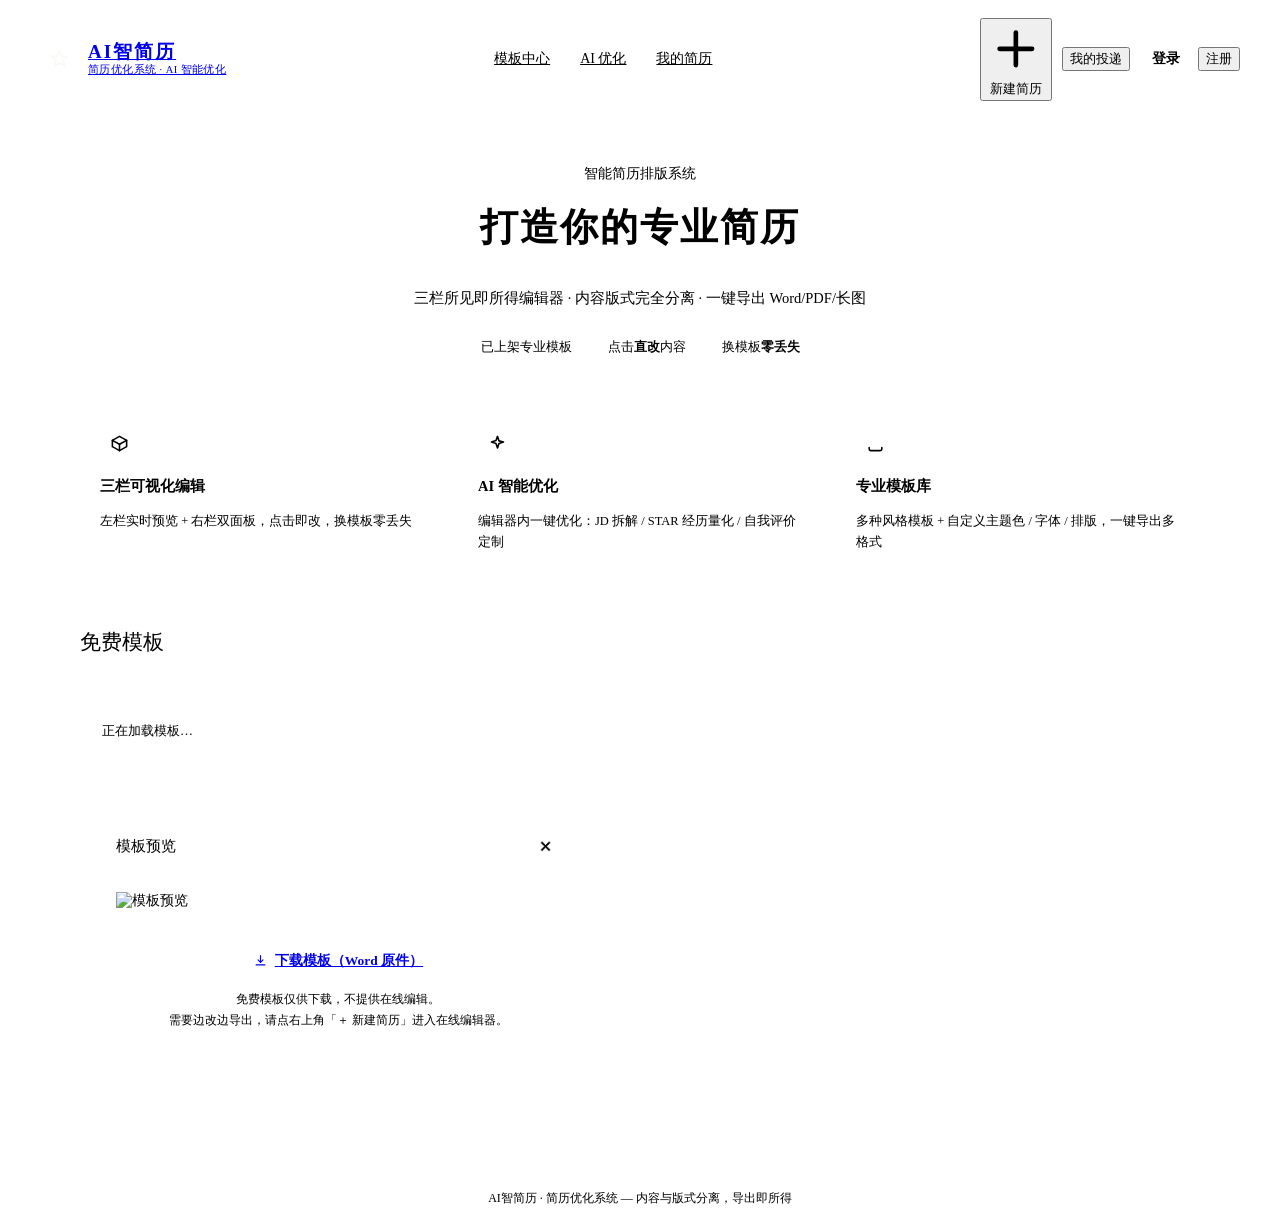
==== commit 22910cf9: "AI 优化迁入编辑器（条目级 GLM 一键优化），首页移除优化区 编辑器内 AI 优化（参考图1，逐条描述旁）： - 实习/工作/项目/校园经历的内容框、自我评价框，新增「AI优化 — GLM模型」按" ====
--- a/resume_optimizer/static/index.html
+++ b/resume_optimizer/static/index.html
@@ -58,24 +58,8 @@
   .sec-desc { font-size: 13px; color: var(--ink-3); }
   .sec-more { margin-left: auto; font-size: 12.5px; font-weight: 600; }
 
-  /* ── AI 优化（经历 + 自我评价） ── */
+  /* ── 通用面板 ── */
   .panel { background: var(--card); border: 1px solid var(--line); border-radius: var(--r-lg); box-shadow: var(--shadow-paper); padding: 22px; }
-  .opt-modes { display: flex; align-items: center; gap: 10px; flex-wrap: wrap; margin-bottom: 16px; }
-  .opt-mode-tip { font-size: 12px; color: var(--ink-3); line-height: 1.6; }
-  .opt-grid { display: grid; grid-template-columns: 1fr 1fr; gap: 16px; }
-  @media (max-width: 720px) { .opt-grid { grid-template-columns: 1fr; } }
-  .opt-field { display: flex; flex-direction: column; gap: 7px; }
-  .opt-field label { font-size: 13px; font-weight: 600; color: var(--ink); }
-  .opt-field .opt-sub { font-size: 12px; color: var(--ink-3); font-weight: 400; }
-  .opt-field textarea { min-height: 150px; }
-  .opt-field.small textarea { min-height: 96px; }
-  .opt-result { display: none; margin-top: 22px; border: 1px solid var(--line); border-radius: var(--r-md); overflow: hidden; background: #fff; }
-  .opt-result.show { display: block; }
-  .opt-result-head { display: flex; align-items: center; justify-content: space-between; gap: 10px; padding: 11px 16px; background: var(--paper-deep); border-bottom: 1px solid var(--line); font-size: 14px; font-weight: 600; }
-  .opt-result-body { padding: 18px; font-size: 13.5px; line-height: 1.85; white-space: pre-wrap; word-break: break-word; color: var(--ink-2); max-height: 560px; overflow: auto; }
-  .opt-copy { border: 1px solid var(--line-strong); background: #fff; color: var(--ink-2); border-radius: var(--r-sm); padding: 5px 13px; font-size: 12.5px; font-weight: 600; cursor: pointer; font-family: inherit; display: inline-flex; align-items: center; gap: 5px; transition: color .15s, border-color .15s; }
-  .opt-copy:hover { color: var(--accent); border-color: var(--accent); }
-  .opt-copy svg { width: 13px; height: 13px; }
 
   /* ── 模板：纸张卡片 ── */
   .tpl-grid { display: grid; grid-template-columns: repeat(auto-fill, minmax(195px, 1fr)); gap: 16px; }
@@ -115,70 +99,6 @@
   .tpl-modal-tip { user-select: none; }
   .tpl-modal-dl { display: inline-flex; align-items: center; gap: 7px; border-radius: var(--r-md); padding: 9px 22px; font-size: 13.5px; font-weight: 600; }
   .tpl-modal-dl svg { width: 15px; height: 15px; }
-
-  /* ── AI 优化按钮与进度 ── */
-  .btn-row { margin-top: 24px; text-align: center; }
-  .btn-optimize { display: inline-flex; align-items: center; gap: 9px; background: linear-gradient(180deg, #3D5CA6, #2F4B7C); color: #FAF9F6; border: none; border-radius: var(--r-md); padding: 13px 46px; font-size: 15px; font-weight: 600; letter-spacing: 3px; cursor: pointer; font-family: inherit; transition: background-color .15s; }
-  .btn-optimize:hover { background: linear-gradient(180deg, #34549B, #27406F); }
-  .btn-optimize:disabled { background: #A9B4C4; cursor: not-allowed; }
-  .btn-optimize svg { width: 17px; height: 17px; }
-
-  .progress { display: none; margin-top: 18px; text-align: center; font-size: 13.5px; color: var(--ink-2); }
-  .progress.show { display: block; }
-  .progress-dots::after { content: ""; animation: dots 1.4s steps(4, end) infinite; }
-  @keyframes dots { 0% { content: ""; } 25% { content: "."; } 50% { content: ".."; } 75% { content: "..."; } }
-
-  /* ── 空白字段补充 / 内容修剪 ── */
-  .trim-panel { display: none; margin-top: 16px; background: #fff; border: 1px solid var(--line); border-radius: var(--r-lg); box-shadow: var(--shadow-paper); padding: 18px 20px; }
-  .trim-panel.show { display: block; }
-  .trim-head { font-size: 15px; font-weight: 600; display: flex; align-items: center; gap: 8px; }
-  .trim-sub { font-size: 12px; color: var(--ink-2); margin: 6px 0 12px; line-height: 1.6; }
-  .trim-actions { display: flex; gap: 10px; margin-top: 12px; flex-wrap: wrap; align-items: center; }
-  .trim-status { font-size: 12px; color: var(--ink-3); }
-  .blank-panel { margin-top: 16px; border: 1px dashed var(--line-strong); background: #FDFCFA; border-radius: var(--r-lg); padding: 18px; }
-  .blank-fields { display: grid; grid-template-columns: 1fr 1fr; gap: 10px; margin-top: 12px; }
-  @media (max-width: 640px) { .blank-fields { grid-template-columns: 1fr; } }
-  .blank-field { display: flex; flex-direction: column; gap: 5px; }
-  .blank-field label { font-size: 12px; color: var(--ink-2); font-weight: 600; }
-
-  /* ── 岗位匹配度 ── */
-  .match-card { display: none; margin-top: 16px; background: #fff; border: 1px solid var(--line); border-radius: var(--r-lg); box-shadow: var(--shadow-paper); padding: 18px 20px; }
-  .match-card.show { display: block; }
-  .match-top { display: flex; align-items: center; gap: 14px; flex-wrap: wrap; }
-  .match-ring { width: 72px; height: 72px; border-radius: 50%; display: flex; align-items: center; justify-content: center; font-size: 17px; font-weight: 700; color: #fff; flex: none; font-variant-numeric: tabular-nums; }
-  .match-kw { margin-top: 12px; display: flex; flex-wrap: wrap; gap: 6px; }
-  .match-kw span { font-size: 12px; padding: 3px 9px; border-radius: var(--r-sm); }
-  .match-kw .hit { background: var(--success-soft); color: var(--success); }
-  .match-kw .miss { background: var(--danger-soft); color: var(--danger); }
-  .match-sug { margin-top: 10px; font-size: 12.5px; color: var(--ink-2); line-height: 1.7; }
-
-  /* ── 优化结果 ── */
-  .result { display: none; }
-  .result.show { display: block; }
-  .result-card { background: #fff; border: 1px solid var(--line); border-radius: var(--r-lg); overflow: hidden; box-shadow: var(--shadow-paper); }
-  .result-head { background: var(--paper-deep); border-bottom: 1px solid var(--line); padding: 16px 22px; display: flex; align-items: center; justify-content: space-between; flex-wrap: wrap; gap: 12px; }
-  .result-head h3 { font-size: 16px; display: flex; align-items: center; gap: 8px; }
-  .dl-group { display: flex; gap: 10px; flex-wrap: wrap; }
-  .dl-btn { display: inline-flex; align-items: center; gap: 7px; background: #fff; border: 1px solid var(--line-strong); color: var(--ink); padding: 8px 16px; border-radius: var(--r-md); font-size: 13px; font-weight: 600; transition: border-color .15s, background-color .15s; }
-  .dl-btn:hover { border-color: var(--accent); color: var(--accent); }
-  .dl-btn svg { width: 15px; height: 15px; }
-  .dl-btn.word svg { color: var(--success); }
-  .dl-btn.pdf svg { color: var(--danger); }
-  .dl-hint { font-size: 12px; color: var(--ink-3); padding: 12px 24px 4px; }
-  .tabs { display: flex; gap: 2px; margin: 10px 24px 0; border-bottom: 1px solid var(--line); }
-  .tab { padding: 10px 18px; cursor: pointer; font-size: 14px; color: var(--ink-2); border-bottom: 2px solid transparent; margin-bottom: -1px; transition: color .15s, border-color .15s; }
-  .tab:hover { color: var(--accent); }
-  .tab.active { color: var(--accent); border-bottom-color: var(--accent); font-weight: 600; }
-  .tab-panel { display: none; padding: 18px 24px 24px; }
-  .tab-panel.show { display: block; }
-  .preview { background: var(--paper); border: 1px solid var(--line); border-radius: var(--r-md); padding: 16px; max-height: 400px; overflow: auto; white-space: pre-wrap; word-break: break-word; font-size: 14px; line-height: 1.8; color: var(--ink-2); }
-  .struct-head { display: flex; flex-wrap: wrap; gap: 14px; background: var(--paper-deep); border: 1px solid var(--line); border-radius: var(--r-md); padding: 12px 16px; margin-bottom: 14px; font-size: 14px; color: var(--ink-2); align-items: center; }
-  .struct-head .avatar { width: 36px; height: 36px; font-size: 16px; }
-  .struct-head b { color: var(--ink); font-size: 16px; }
-  .mod-block { border: 1px solid var(--line); border-radius: var(--r-md); margin-bottom: 11px; overflow: hidden; }
-  .mod-head { background: var(--paper-deep); padding: 8px 14px; font-size: 13px; font-weight: 600; color: var(--ink); border-left: 3px solid var(--accent); }
-  .mod-body { padding: 11px 14px; font-size: 13px; line-height: 1.8; white-space: pre-wrap; word-break: break-word; color: var(--ink-2); }
-  .mod-empty { color: var(--ink-3); font-size: 13px; padding: 10px 0; }
 
   .footer { text-align: center; color: var(--ink-3); font-size: 12px; margin-top: 48px; padding-top: 18px; border-top: 1px solid var(--line); }
 
@@ -231,7 +151,7 @@
     </a>
 <nav class="nav-menu">
   <a href="#templates">模板中心</a>
-  <a href="#optimize">AI 优化</a>
+  <a href="javascript:void(0)" id="navAiOptimize">AI 优化</a>
   <a href="/my-resumes" id="myResumesNavLink">我的简历</a>
 </nav>
     <div class="nav-actions">
@@ -298,10 +218,10 @@
       <h3>三栏可视化编辑</h3>
       <p>左栏实时预览 + 右栏双面板，点击即改，换模板零丢失</p>
     </div>
-    <div class="feature-card f-white" data-target="#optimize">
+    <div class="feature-card f-white" data-editor="1">
       <div class="feature-icon"><svg viewBox="0 0 24 24" fill="none" stroke="currentColor" stroke-width="2" stroke-linecap="round" stroke-linejoin="round"><path d="M12 3l1.9 5.7L19.6 10l-5.7 1.9L12 17.6l-1.9-5.7L4.4 10l5.7-1.9z"/></svg></div>
       <h3>AI 智能优化</h3>
-      <p>JD 拆解 / STAR 经历量化 / 自我评价生成，一键润色提效</p>
+      <p>编辑器内一键优化：JD 拆解 / STAR 经历量化 / 自我评价定制</p>
     </div>
     <div class="feature-card f-white" data-target="#templates">
       <div class="feature-icon"><svg viewBox="0 0 24 24" fill="none" stroke="currentColor" stroke-width="2" stroke-linecap="round" stroke-linejoin="round"><path d="M4 17v2a2 2 0 0 0 2 2h12a2 2 0 0 0 2-2v-2"/></svg></div>
@@ -340,113 +260,6 @@
           免费模板仅供下载，不提供在线编辑。<br>
           需要边改边导出，请点右上角「＋ 新建简历」进入在线编辑器。
         </div>
-      </div>
-    </div>
-  </div>
-
-  <div class="sec-head" id="optimize">
-    <span class="sec-title">简历经历 · 自我评价优化</span>
-  </div>
-  <div class="panel">
-    <div class="opt-modes">
-      <span class="opt-mode-tip" id="optModeTip">智谱 GLM-4-Flash 驱动：JD 拆解 + 经历 STAR 量化改写 + 定制自我评价</span>
-    </div>
-    <div class="opt-grid">
-      <div class="opt-field">
-        <label>① 完整招聘 JD</label>
-        <span class="opt-sub">岗位职责 + 任职要求全部粘贴，缺一段匹配度会大幅下降</span>
-        <textarea id="jdInput" placeholder="粘贴岗位职责与任职要求全文…"></textarea>
-      </div>
-      <div class="opt-field">
-        <label>② 原始工作 / 实习 / 项目经历</label>
-        <span class="opt-sub">尽量写详细，细碎小事也写上，方便提炼数据与工作价值</span>
-        <textarea id="expInput" placeholder="按时间顺序粘贴工作/实习/项目经历原文…"></textarea>
-      </div>
-      <div class="opt-field small">
-        <label>③ 原来的自我评价</label>
-        <span class="opt-sub">没有可留空，AI 会跳过该部分</span>
-        <textarea id="selfInput" placeholder="粘贴原有自我评价（选填）…"></textarea>
-      </div>
-      <div class="opt-field small">
-        <label>④ 补充信息（选填）</label>
-        <span class="opt-sub">求职行业（国企/私企/互联网）、应届生/社招、是否转行，文风更贴合</span>
-        <textarea id="extraInput" placeholder="例如：私企 · 互联网行业 · 社招…"></textarea>
-      </div>
-    </div>
-    <div class="btn-row">
-      <button class="btn-optimize" id="optBtn">
-        <svg viewBox="0 0 24 24" fill="none" stroke="currentColor" stroke-width="2" stroke-linecap="round" stroke-linejoin="round"><path d="M12 3l1.9 5.7L19.6 10l-5.7 1.9L12 17.6l-1.9-5.7L4.4 10l5.7-1.9z"/></svg>
-        AI 优化经历与自我评价
-      </button>
-    </div>
-    <div class="progress" id="optProgress">
-      <span class="spinner"></span><span id="optProgressText">AI 正在深度拆解 JD 并优化…</span><span class="progress-dots"></span>
-    </div>
-    <div class="opt-result" id="optResult">
-      <div class="opt-result-head">
-        <span id="optResultTitle">优化结果</span>
-        <button class="opt-copy" id="optCopyBtn">
-          <svg viewBox="0 0 24 24" fill="none" stroke="currentColor" stroke-width="1.8" stroke-linecap="round" stroke-linejoin="round"><rect x="9" y="9" width="12" height="12" rx="2"/><path d="M5 15H4a2 2 0 0 1-2-2V4a2 2 0 0 1 2-2h9a2 2 0 0 1 2 2v1"/></svg>
-          一键复制
-        </button>
-      </div>
-      <div class="opt-result-body" id="optResultBody"></div>
-    </div>
-  </div>
-
-  <div class="alert" id="alert"><span aria-hidden="true">!</span><span id="alertMsg"></span></div>
-  <div class="warn-banner" id="warnBanner"><span aria-hidden="true">※</span><ul id="warnList"></ul></div>
-
-
-  <div class="result" id="result">
-    <div class="sec-head">
-      <span class="sec-title">优化结果</span>
-      <span class="sec-desc">预览确认后即可下载</span>
-    </div>
-    <div class="result-card">
-      <div class="result-head">
-        <h3>优化完成</h3>
-        <div class="dl-group">
-          <a class="dl-btn word" id="dlDocx" href="#" download>
-            <svg viewBox="0 0 24 24" fill="none" stroke="currentColor" stroke-width="1.8" stroke-linecap="round" stroke-linejoin="round"><path d="M14 2H6a2 2 0 0 0-2 2v16a2 2 0 0 0 2 2h12a2 2 0 0 0 2-2V8z"/><path d="M14 2v6h6"/><path d="M12 12v6m0 0l-2.5-2.5M12 18l2.5-2.5"/></svg>
-            下载 Word
-          </a>
-          <a class="dl-btn pdf" id="dlPdf" href="#" download>
-            <svg viewBox="0 0 24 24" fill="none" stroke="currentColor" stroke-width="1.8" stroke-linecap="round" stroke-linejoin="round"><path d="M14 2H6a2 2 0 0 0-2 2v16a2 2 0 0 0 2 2h12a2 2 0 0 0 2-2V8z"/><path d="M14 2v6h6"/><path d="M12 12v6m0 0l-2.5-2.5M12 18l2.5-2.5"/></svg>
-            下载 PDF
-          </a>
-        </div>
-      </div>
-      <div class="dl-hint" id="dlHint">优化完成后可下载 Word 或 PDF（会话 30 分钟内有效）</div>
-      <div class="tabs" id="tabs">
-        <div class="tab active" id="tabStruct" onclick="switchTab('struct')">优化内容</div>
-        <div class="tab" id="tabPreview" onclick="switchTab('preview')">完整预览</div>
-      </div>
-      <div class="tab-panel show" id="panelStruct">
-        <div id="structBody"></div>
-      </div>
-      <div class="tab-panel" id="panelPreview">
-        <div class="preview" id="preview"></div>
-      </div>
-    </div>
-    <div class="match-card" id="matchCard">
-      <div class="match-top">
-        <div class="match-ring" id="matchRing">--</div>
-        <div>
-          <div style="font-size:15px;font-weight:700">岗位匹配度</div>
-          <div style="font-size:12px;color:var(--ink-3);margin-top:3px">AI 根据岗位 JD 评估的关键词覆盖情况</div>
-        </div>
-      </div>
-      <div class="match-kw" id="matchKw"></div>
-      <div class="match-sug" id="matchSug"></div>
-    </div>
-    <div class="blank-panel" id="blankPanel" style="display:none">
-      <div class="trim-head">空白字段补充</div>
-      <div class="trim-sub">以下字段在模板中留白，可直接补充后重新生成简历：</div>
-      <div class="blank-fields" id="blankFields"></div>
-      <div class="trim-actions">
-        <button class="btn-soft" id="blankApply">✓ 补充后重新生成</button>
-        <span class="trim-status" id="blankStatus"></span>
       </div>
     </div>
   </div>
@@ -530,7 +343,6 @@
 const $ = (id) => document.getElementById(id);
 let selectedTemplateId = null;
 let currentUser = null;
-let blankFields = null;
 
 // ── 用户登录态 ──
 const TOKEN_KEY = "resume_planet_token";
@@ -748,17 +560,6 @@
 })();
 
 // ── 模板列表 ──
-const MODULE_LABELS = {
-  summary: "个人优势", work_experience: "工作经历", projects: "项目经历",
-  education: "教育背景", skills: "专业技能",
-};
-const STRUCT_ORDER = ["summary", "work_experience", "projects", "education", "skills"];
-const TPL_THUMBS = [
-  { cls: "t1", color: "#FFA500", icon: '<svg viewBox="0 0 24 24" fill="none" stroke="#FFA500" stroke-width="2" stroke-linecap="round" stroke-linejoin="round"><path d="M14 2H6a2 2 0 0 0-2 2v16a2 2 0 0 0 2 2h12a2 2 0 0 0 2-2V8z"/><path d="M14 2v6h6"/></svg>' },
-  { cls: "t2", color: "#3B82F6", icon: '<svg viewBox="0 0 24 24" fill="none" stroke="#3B82F6" stroke-width="2" stroke-linecap="round" stroke-linejoin="round"><path d="M17 21v-2a4 4 0 0 0-4-4H5a4 4 0 0 0-4 4v2"/><circle cx="9" cy="7" r="4"/><path d="M23 21v-2a4 4 0 0 0-3-3.87"/><path d="M16 3.13a4 4 0 0 1 0 7.75"/></svg>' },
-  { cls: "t3", color: "#10B981", icon: '<svg viewBox="0 0 24 24" fill="none" stroke="#10B981" stroke-width="2" stroke-linecap="round" stroke-linejoin="round"><path d="M4 19.5A2.5 2.5 0 0 1 6.5 17H20"/><path d="M6.5 2H20v20H6.5A2.5 2.5 0 0 1 4 19.5v-15A2.5 2.5 0 0 1 6.5 2z"/></svg>' },
-  { cls: "t4", color: "#8B5CF6", icon: '<svg viewBox="0 0 24 24" fill="none" stroke="#8B5CF6" stroke-width="2" stroke-linecap="round" stroke-linejoin="round"><path d="M22 19a2 2 0 0 1-2 2H4a2 2 0 0 1-2-2V5a2 2 0 0 1 2-2h5l2 3h9a2 2 0 0 1 2 2z"/></svg>' },
-];
 
 // ── 轻提示 ──
 let toastTimer = null;
@@ -825,23 +626,6 @@
     }, 300);
   }
 });
-
-function renderMatch(data) {
-  const card = $("matchCard");
-  const score = parseInt(data && data.match_score, 10);
-  if (!data || isNaN(score)) { card.classList.remove("show"); return; }
-  $("matchRing").textContent = score + "%";
-  const hue = score >= 80 ? "#3D7A50" : score >= 60 ? "#A8742A" : "#B3372E";
-  $("matchRing").style.background = "conic-gradient(" + hue + " " + score * 3.6 + "deg, #E8E3D9 0deg)";
-  $("matchRing").style.color = "#fff";
-  let kw = "";
-  (data.matched_keywords || []).forEach(function(k) { kw += '<span class="hit">✓ ' + escapeHtml(k) + '</span>'; });
-  (data.missing_keywords || []).forEach(function(k) { kw += '<span class="miss">✗ ' + escapeHtml(k) + '</span>'; });
-  $("matchKw").innerHTML = kw;
-  const sug = (data.suggestions || []).join("；");
-  $("matchSug").innerHTML = sug ? "优化建议：" + escapeHtml(sug) : "";
-  card.classList.add("show");
-}
 
 function renderTemplates() {
   const grid = $("tplGrid");
@@ -965,43 +749,6 @@
   if (e.target === $("tplModal")) closeTplModal();
 });
 
-function showAlert(msg) {
-  const a = $("alert");
-  $("alertMsg").textContent = msg;
-  a.classList.add("show");
-}
-function hideAlert() { $("alert").classList.remove("show"); }
-
-function switchTab(name) {
-  const isStruct = name === "struct";
-  $("tabStruct").classList.toggle("active", isStruct);
-  $("tabPreview").classList.toggle("active", !isStruct);
-  $("panelStruct").classList.toggle("show", isStruct);
-  $("panelPreview").classList.toggle("show", !isStruct);
-}
-
-function renderStructured(data) {
-  const body = $("structBody");
-  if (!data || !data.name) {
-    body.innerHTML = '<div class="mod-empty">未提取到结构化内容</div>';
-    return;
-  }
-  const initial = ((data.name || "?").trim().charAt(0) || "?").toUpperCase();
-  let html = '<div class="struct-head">'
-    + '<span class="avatar">' + initial + '</span>'
-    + '<span><b>' + (data.name || "") + '</b></span>'
-    + (data.job_title ? '<span>求职意向：' + data.job_title + '</span>' : "")
-    + (data.contact ? '<span>' + data.contact + '</span>' : "")
-    + '</div>';
-  STRUCT_ORDER.forEach(function(key) {
-    const val = (data[key] || "").trim();
-    if (!val) return;
-    html += '<div class="mod-block"><div class="mod-head">' + (MODULE_LABELS[key] || key) + '</div>'
-      + '<div class="mod-body">' + escapeHtml(val) + '</div></div>';
-  });
-  body.innerHTML = html;
-}
-
 function escapeHtml(s) {
   return s.replace(/&/g, "&amp;").replace(/</g, "&lt;").replace(/>/g, "&gt;");
 }
@@ -1024,124 +771,11 @@
 });
 document.querySelectorAll(".feature-card").forEach(function(card) {
   card.addEventListener("click", function() {
+    if (card.hasAttribute("data-editor")) { requireLogin(openResumeEditor); return; }
     scrollToId(card.dataset.target.slice(1));
   });
 });
-
-// ── 会话 ──
-let currentSession = null;
-
-
-// ── 空白字段补充（映射模板） ──
-function renderBlankFields(blanks) {
-  blankFields = blanks;
-  const panel = $("blankPanel");
-  if (!blanks || !blanks.length) {
-    panel.style.display = "none";
-    $("blankStatus").textContent = "";
-    return;
-  }
-  $("blankFields").innerHTML = blanks.map(function(f, i) {
-    return '<div class="blank-field"><label>' + escapeHtml(f.label) + '</label>'
-      + '<input id="blankIn' + i + '" data-key="' + escapeHtml(f.key) + '"'
-      + ' placeholder="点击补充' + escapeHtml(f.label) + '"></div>';
-  }).join("");
-  $("blankStatus").textContent = "";
-  panel.style.display = "block";
-}
-
-$("blankApply").addEventListener("click", async function() {
-  if (!currentSession || !blankFields) return;
-  const overrides = {};
-  blankFields.forEach(function(f, i) {
-    const inp = $("blankIn" + i);
-    if (inp && inp.value.trim()) overrides[f.key] = inp.value.trim();
-  });
-  if (!Object.keys(overrides).length) {
-    $("blankStatus").textContent = "请先补充至少一个字段";
-    return;
-  }
-  const st = $("blankStatus");
-  st.textContent = "正在重新生成…";
-  const fd = new FormData();
-  fd.append("session_id", currentSession);
-  fd.append("overrides", JSON.stringify(overrides));
-  fd.append("merge_mode", "merge");
-  try {
-    const resp = await fetch("/optimize/mapped-fill", { method: "POST", headers: authHeaders(), body: fd });
-    if (resp.status === 401) { clearAuth(); applyGuest(); AUTH.open("login"); return; }
-    const data = await resp.json();
-    if (!resp.ok) throw new Error(data.detail || "重新生成失败");
-    currentSession = data.session_id;
-    $("preview").textContent = data.optimized_text || "";
-    const base = "/download/" + data.session_id;
-    $("dlDocx").href = authUrl(base + "?format=docx");
-    $("dlPdf").href = authUrl(base + "?format=pdf");
-    renderBlankFields(data.mapped_blank_fields || null);
-    st.textContent = "已重新生成，可下载最新版本";
-    showToast("空白字段已补充并重新生成");
-    scrollToId("result");
-  } catch (e) {
-    st.textContent = "重新生成失败：" + e.message;
-  }
-});
-
-// ── AI 优化（简历经历 + 自我评价，智谱 GLM-4-Flash） ──
-
-function copyText(text) {
-  if (navigator.clipboard && navigator.clipboard.writeText) {
-    return navigator.clipboard.writeText(text).then(function() { return true; }, function() { return false; });
-  }
-  const ta = document.createElement("textarea");
-  ta.value = text;
-  document.body.appendChild(ta);
-  ta.select();
-  let ok = false;
-  try { ok = document.execCommand("copy"); } catch (e) { ok = false; }
-  document.body.removeChild(ta);
-  return Promise.resolve(ok);
-}
-$("optCopyBtn").addEventListener("click", function() {
-  const text = $("optResultBody").textContent || "";
-  if (!text) return;
-  copyText(text).then(function(ok) {
-    showToast(ok ? "已复制到剪贴板" : "复制失败，请手动选择复制");
-  });
-});
-
-$("optBtn").addEventListener("click", async function() {
-  hideAlert();
-  if (!currentUser) { requireLogin(function () { $("optBtn").click(); }); return; }
-  const jd = $("jdInput").value.trim();
-  const exp = $("expInput").value.trim();
-  if (!jd) { showAlert("请先粘贴完整招聘 JD（岗位职责 + 任职要求）"); return; }
-  if (!exp) { showAlert("请填写原始工作/实习/项目经历"); return; }
-  const btn = $("optBtn");
-  btn.disabled = true;
-  $("optProgress").classList.add("show");
-  $("optProgressText").textContent = "AI 正在拆解 JD 并优化…";
-  const fd = new FormData();
-  fd.append("jd", jd);
-  fd.append("experience", exp);
-  fd.append("self_evaluate", $("selfInput").value.trim());
-  fd.append("extra", $("extraInput").value.trim());
-  try {
-    const resp = await fetch("/api/optimize-experience-self", { method: "POST", headers: authHeaders(), body: fd });
-    if (resp.status === 401) { clearAuth(); applyGuest(); AUTH.open("login"); return; }
-    const data = await resp.json();
-    if (!resp.ok) throw new Error(data.detail || "优化失败");
-    $("optResultTitle").textContent = "优化结果";
-    $("optResultBody").textContent = data.text || "";
-    $("optResult").classList.add("show");
-    showToast("AI 优化完成");
-    scrollToId("optResult");
-  } catch (e) {
-    showAlert("优化失败：" + e.message);
-  } finally {
-    btn.disabled = false;
-    $("optProgress").classList.remove("show");
-  }
-});
+$("navAiOptimize").addEventListener("click", function () { requireLogin(openResumeEditor); });
 
 // ── 启动：识别登录态渲染页面（游客同样可浏览模板中心） ──
 checkAuth().then(function(user) {
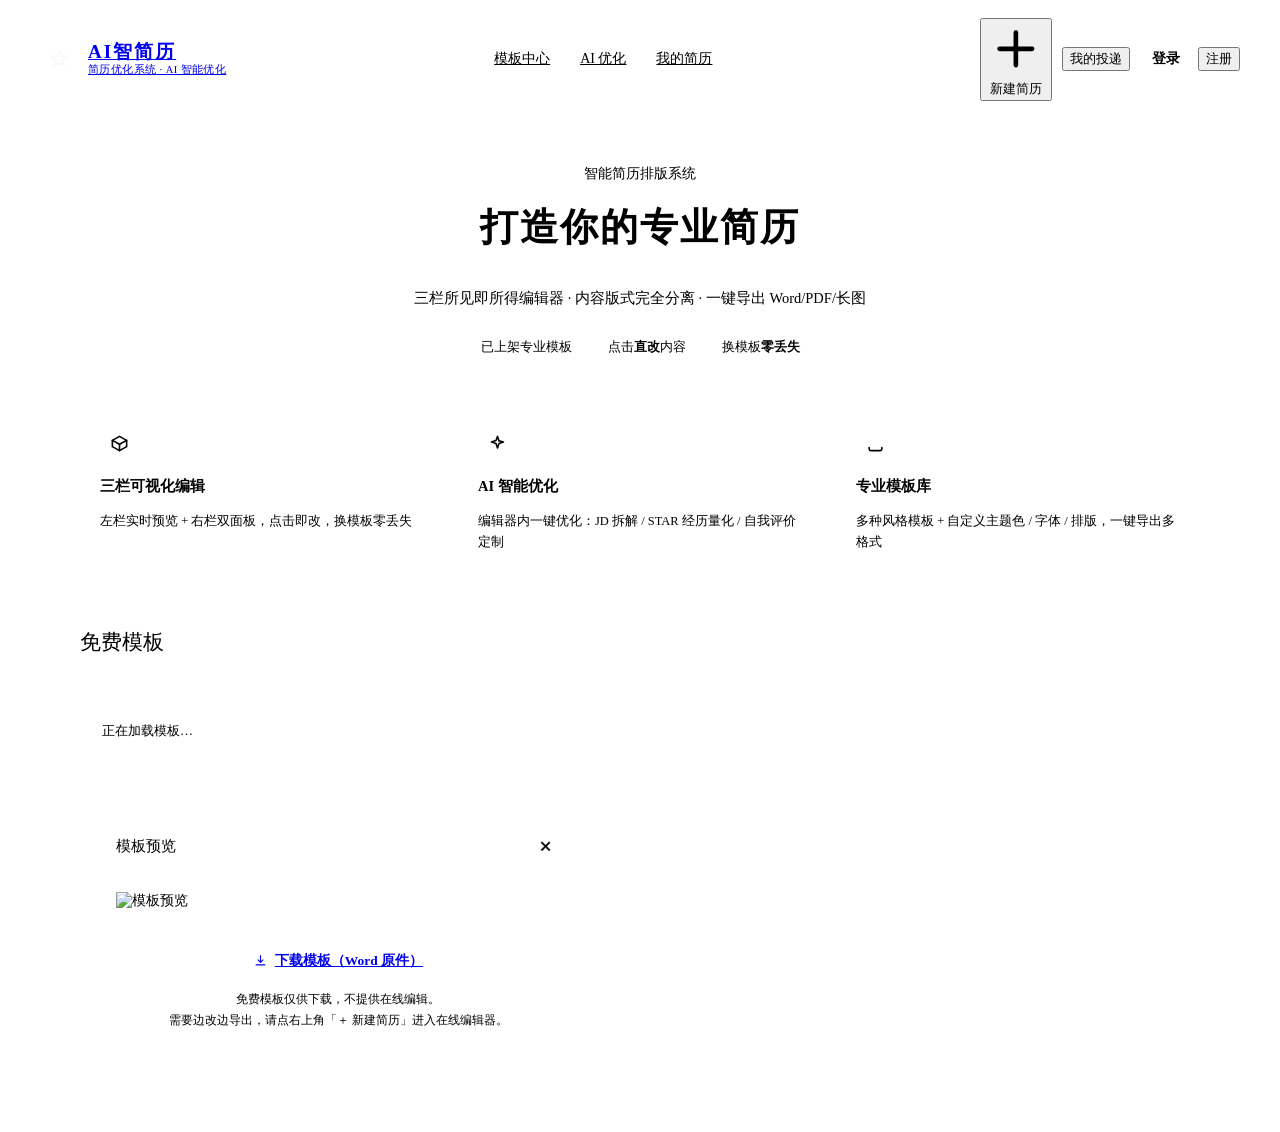
==== commit b857fb0a: "AI 优化体验升级：清洗双重前缀 + 回撤 + 多轮迭代；首页去页脚 优化输出格式（不再出现「1. - xxx」）： - 提示词明确禁止编号+短横线双重前缀，不要把行首改成-项目符号 - 服务端新增 " ====
--- a/resume_optimizer/static/index.html
+++ b/resume_optimizer/static/index.html
@@ -60,6 +60,7 @@
 
   /* ── 通用面板 ── */
   .panel { background: var(--card); border: 1px solid var(--line); border-radius: var(--r-lg); box-shadow: var(--shadow-paper); padding: 22px; }
+
 
   /* ── 模板：纸张卡片 ── */
   .tpl-grid { display: grid; grid-template-columns: repeat(auto-fill, minmax(195px, 1fr)); gap: 16px; }
@@ -99,8 +100,6 @@
   .tpl-modal-tip { user-select: none; }
   .tpl-modal-dl { display: inline-flex; align-items: center; gap: 7px; border-radius: var(--r-md); padding: 9px 22px; font-size: 13.5px; font-weight: 600; }
   .tpl-modal-dl svg { width: 15px; height: 15px; }
-
-  .footer { text-align: center; color: var(--ink-3); font-size: 12px; margin-top: 48px; padding-top: 18px; border-top: 1px solid var(--line); }
 
   /* ── 游客登录 / 注册弹窗 ── */
   .btn-ghost { background: transparent; border: none; color: var(--ink-2); font-size: 14px; font-weight: 600; padding: 9px 12px; border-radius: var(--r-md); cursor: pointer; font-family: inherit; transition: color .15s, background-color .15s; }
@@ -265,8 +264,6 @@
   </div>
 
 </div>
-
-<footer class="footer">AI智简历 · 简历优化系统 — 内容与版式分离，导出即所得</footer>
 
 <!-- ─── 登录 / 注册弹窗 ─── -->
 <div class="auth-mask" id="authMask">
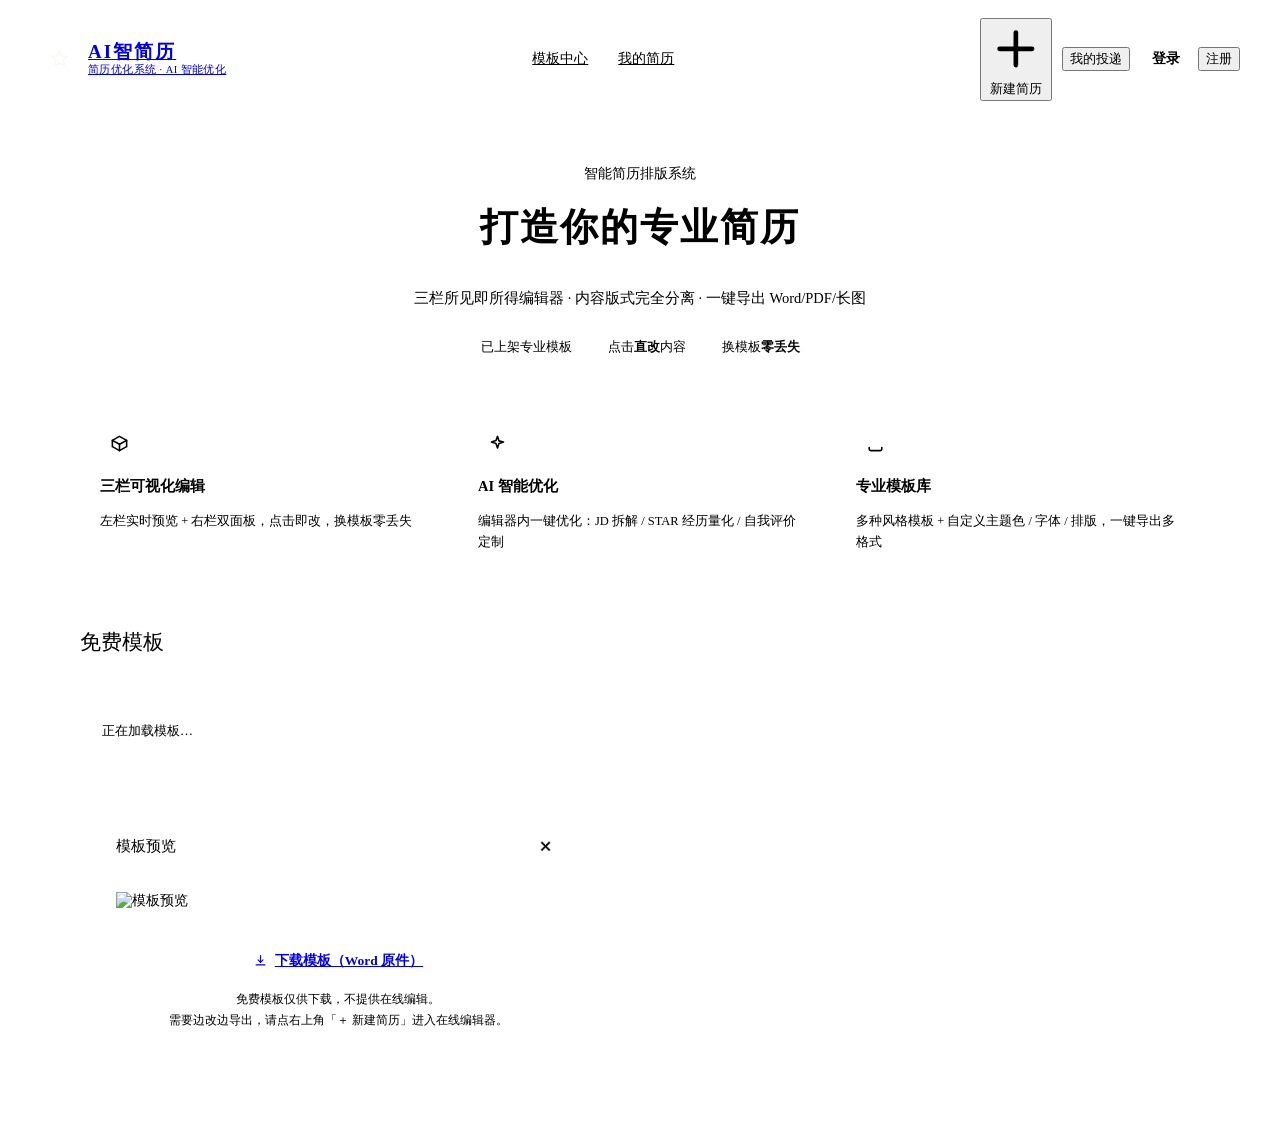
==== commit b6aa9b79: "导出版式修复（顶部横幅族）+ 首页/编辑器入口清理 Word/PDF 导出三问题修复（resume_docx.py，根因：导出层写死默认版心宽度， 未跟随用户「版心留白」设置；现全面改用 ctx.pa" ====
--- a/resume_optimizer/static/index.html
+++ b/resume_optimizer/static/index.html
@@ -150,7 +150,6 @@
     </a>
 <nav class="nav-menu">
   <a href="#templates">模板中心</a>
-  <a href="javascript:void(0)" id="navAiOptimize">AI 优化</a>
   <a href="/my-resumes" id="myResumesNavLink">我的简历</a>
 </nav>
     <div class="nav-actions">
@@ -772,7 +771,6 @@
     scrollToId(card.dataset.target.slice(1));
   });
 });
-$("navAiOptimize").addEventListener("click", function () { requireLogin(openResumeEditor); });
 
 // ── 启动：识别登录态渲染页面（游客同样可浏览模板中心） ──
 checkAuth().then(function(user) {
